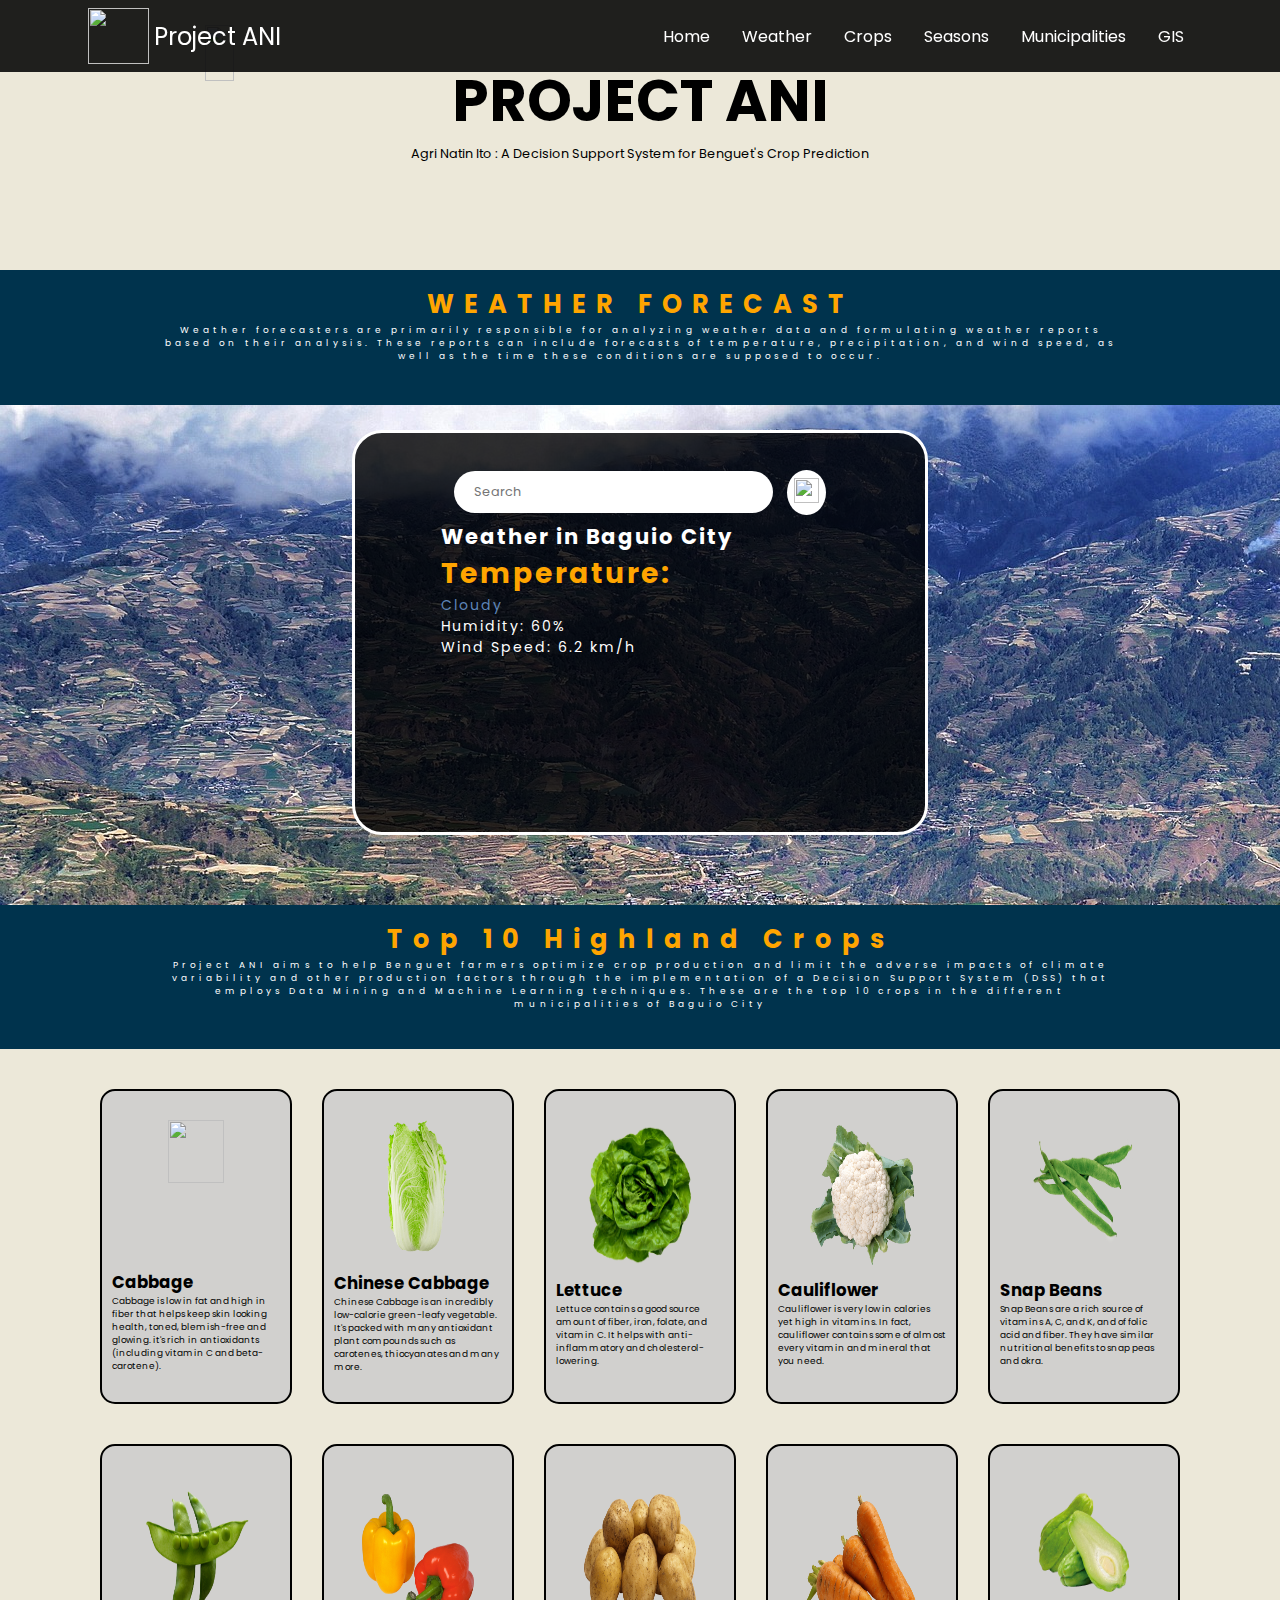
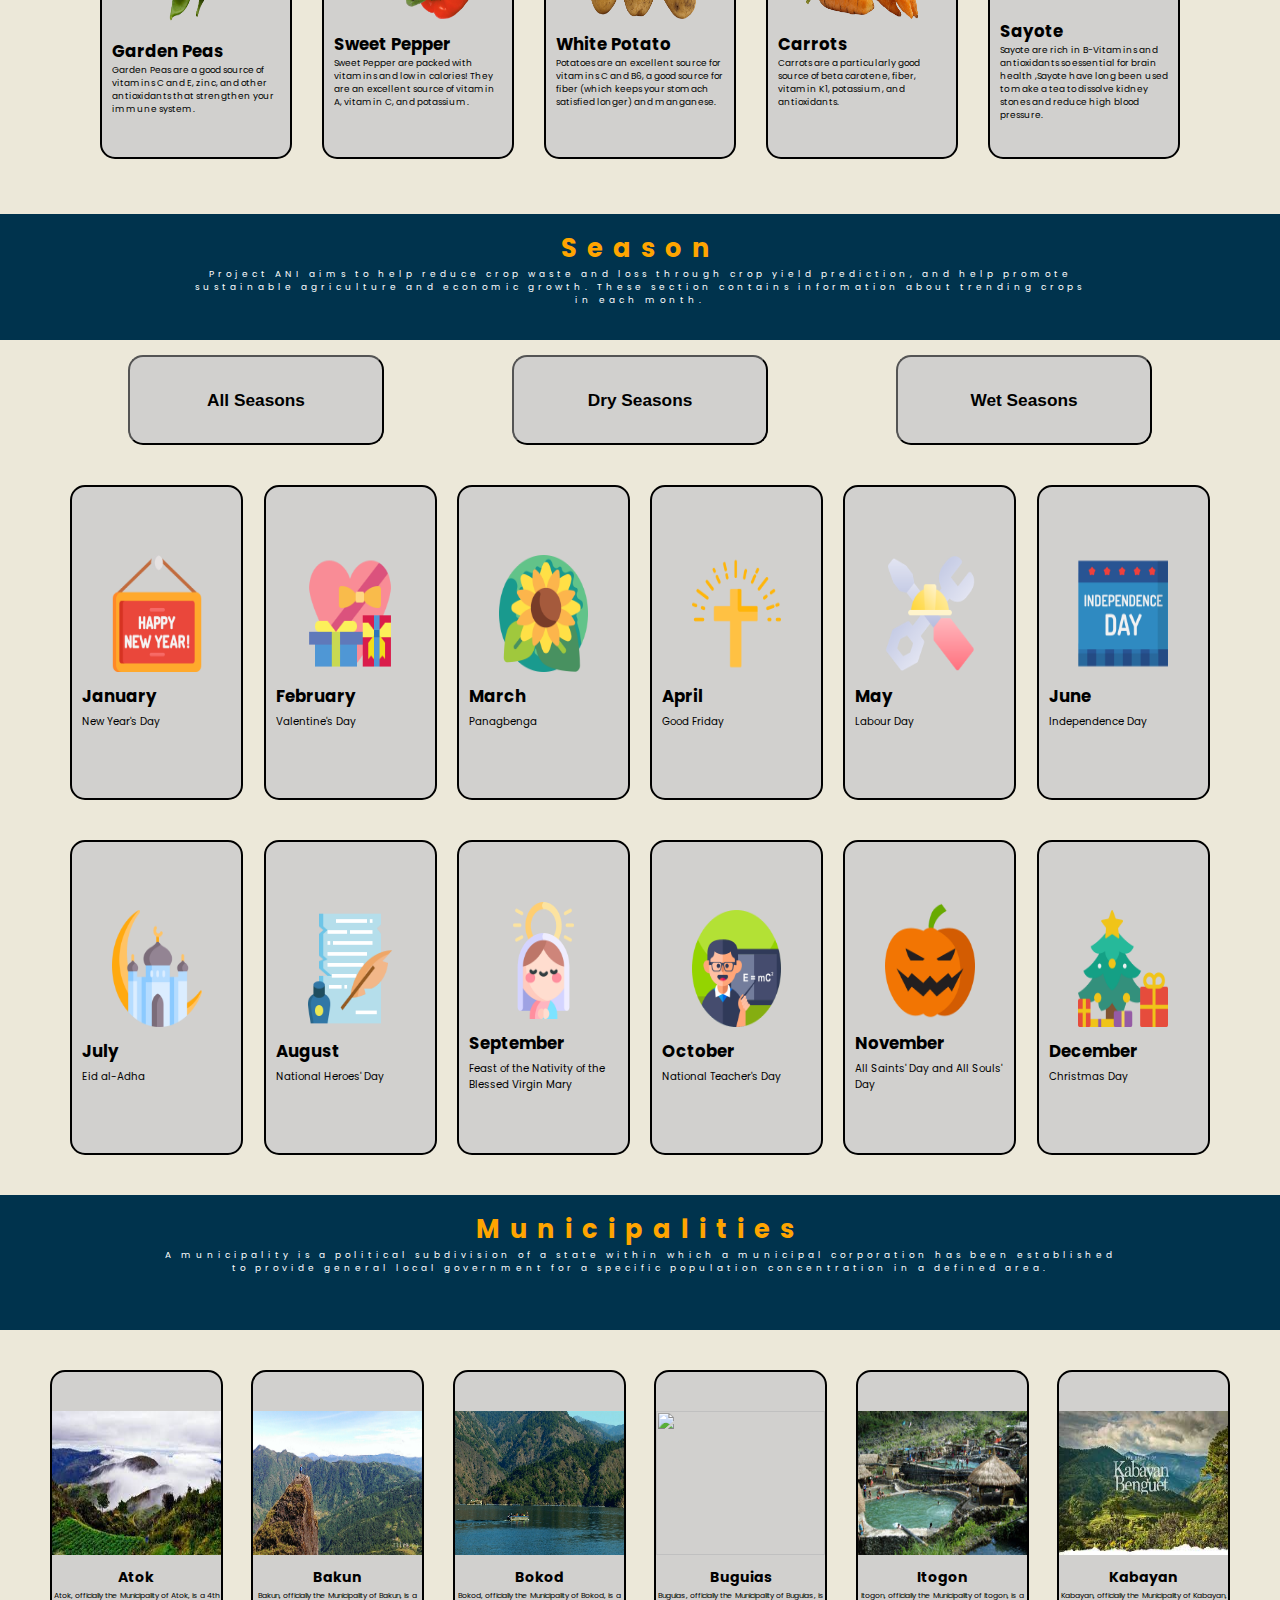
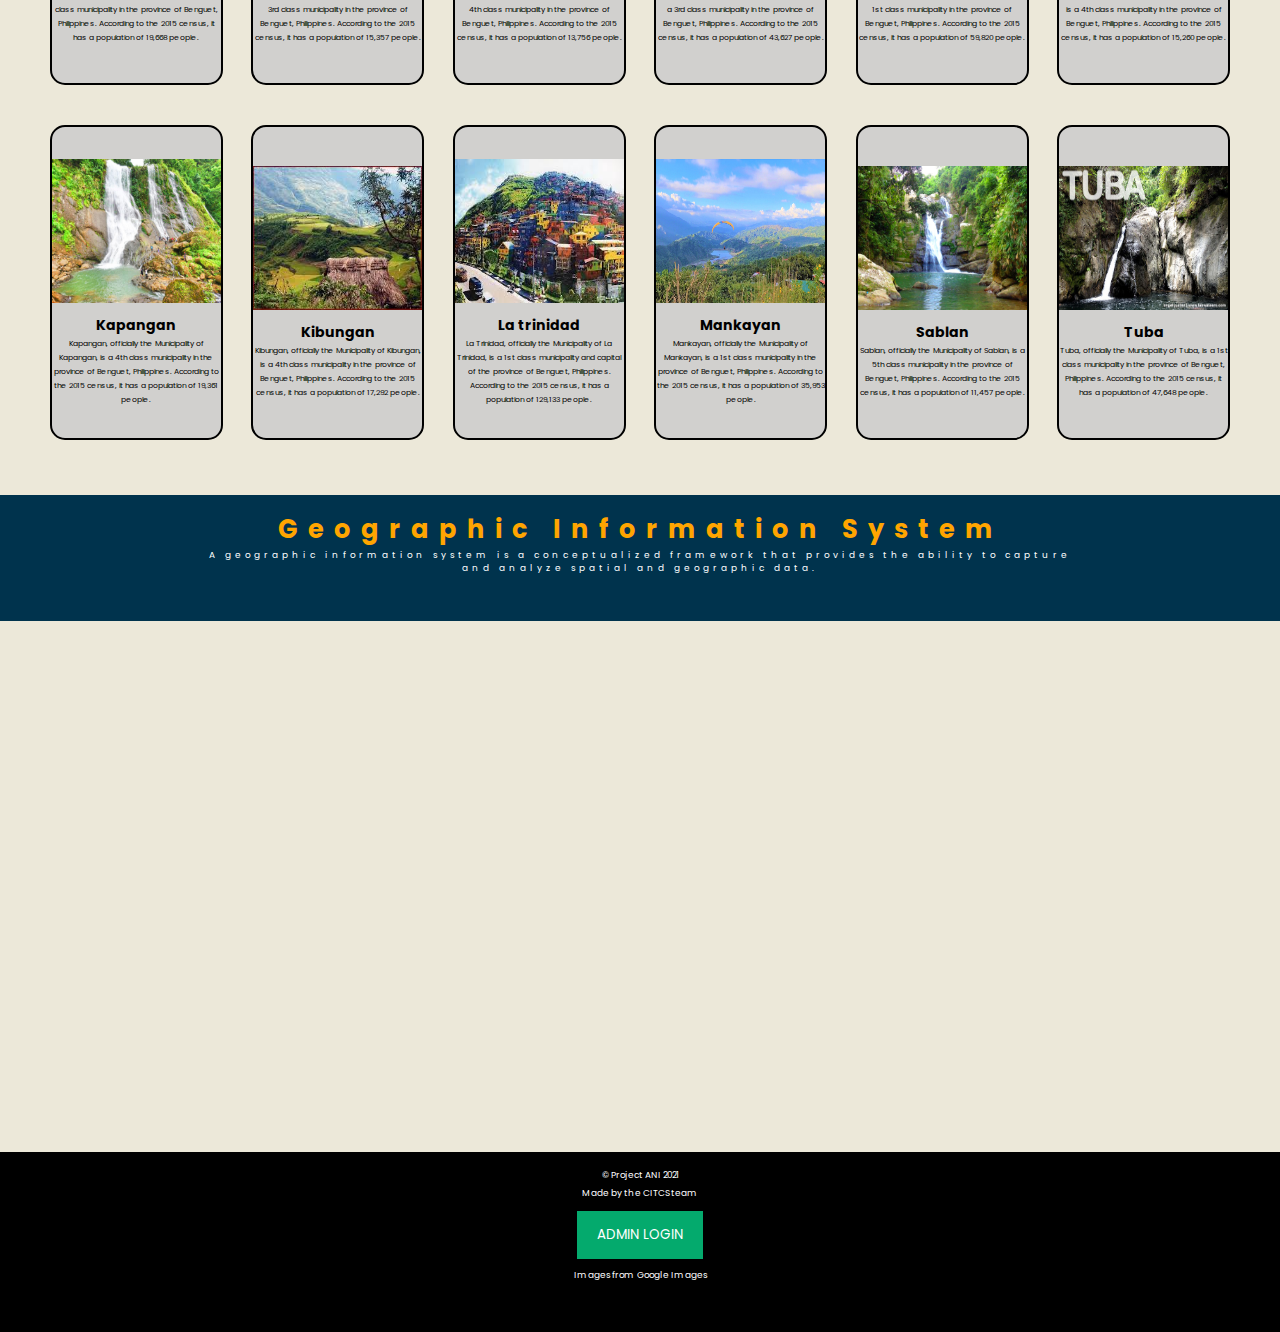
==== Index.html @ 029995cf "jeune" ====
<!DOCTYPE html>
<html lang="en">
<head>
    <meta charset="UTF-8">
    <meta http-equiv="X-UA-Compatible" content="IE=edge">
    <meta name="viewport" content="width=device-width, initial-scale=1.0">
    <link rel="preconnect" href="https://fonts.gstatic.com">
    <link href="https://fonts.googleapis.com/css2?family=Poppins:wght@300;400;600;700&display=swap" rel="stylesheet">
	<link href="CSS/css.css" rel="stylesheet">
    <!--Weather Javascript-->
    <script src="JS/script.js" defer></script>
    <!--Donut Chart-->
    <script src="https://cdnjs.cloudflare.com/ajax/libs/Chart.js/2.9.4/Chart.js"></script>
    <!--Navigation Bar-->
    <script src="JS/navigation.js" defer></script>
    <!--Smooth Scroll Transition-->
    <script src="https://ajax.googleapis.com/ajax/libs/jquery/3.3.1/jquery.min.js"></script>
    <title>Project ANI</title>
    <!--Smooth Scroll Transition-->
    <script>
        $(document).ready(function(){
          // Add smooth scrolling to all links
          $("a").on('click', function(event) {
        
            // Make sure this.hash has a value before overriding default behavior
            if (this.hash !== "") {
              // Prevent default anchor click behavior
              event.preventDefault();
        
              // Store hash
              var hash = this.hash;
        
              // Using jQuery's animate() method to add smooth page scroll
              // The optional number (800) specifies the number of milliseconds it takes to scroll to the specified area
              $('html, body').animate({
                scrollTop: $(hash).offset().top
              }, 800, function(){
           
                // Add hash (#) to URL when done scrolling (default click behavior)
                window.location.hash = hash;
              });
            }
          });
        });
        </script>
<style>
</style>
    <!--Admin Login-->
    <script src="JS/adminlogin.js" defer></script>
</head>
<body>
    <nav class="navbar">
     <div class="brand-title">
        <img src="images/SampleLogo.png">
        <a href="Index.html">Project ANI</a>
        </div>
     <a href="#" class="toggle-button">
        <span class="bar"></span>
        <span class="bar"></span>
        <span class="bar"></span>
     </a>
     <div class="navbar-links">
        <ul>
            <li><a href="#HomeID" class="MMlist">Home</a></li>
            <li><a href="#WeatherID" class="MMlist">Weather</a></li>
            <li><a href="#CropsID" class="MMlist">Crops</a></li>
            <li><a href="#SeasonsID" class="MMlist">Seasons</a></li>
            <li><a href="#MunicipalitiesID" class="MMlist">Municipalities</a></li>
            <li><a href="#GISID" class="MMlist">GIS</a></li>
        </ul>
     </div>
    </nav>

    <div class="Banner" id="HomeID">
        <img src="images/SampleLogo.png">
        <div class="Banner1">
            <h2>Project ANI</h2>
            <o>Agri Natin Ito : A Decision Support System for Benguet's Crop Prediction</o>
        </div>
        </div>
    </div>
    
    <div class="Contents">
        <div class="HomeContents">
            <div class="filler-weather" id="WeatherID">
                <h1>WEATHER FORECAST</h1>
                <p> Weather forecasters are primarily responsible for analyzing weather data and formulating weather reports based on their analysis. These reports can include forecasts of temperature, precipitation, and wind speed, as well as the time these conditions are supposed to occur.</p>
            </div>
            <!--Weather Widget-->
            <div class="WeatherSection">
                <div class="card">
                <div class="card-inside">
                    <div class="search">
                        <input type="text" class="search-bar" placeholder="Search">
                        <button>
                            <img src="images/Search.png" width="25em" height="25em">
                        </button>
                    </div>
                    <div class="weather">
                        <h2 class="city">Weather in Baguio City</h2>
                        <h1 class="temp" style="color:orange">Temperature:</h1>
                        <div class="flex">
                            <img src="" alt="" class="icon" />
                            <div class="description" style="color:rgb(94, 133, 185);">Cloudy</div>
                        </div>
                        <div class="humidity">Humidity: 60%</div>
                        <div class="wind">Wind Speed: 6.2 km/h</div>
                    </div>
                </div>
                </div>
                <div class="right">
                </div>
        </div> 
 

        <!--Crops-->
        <div class="filler-crops" id="CropsID">
            <h1>Top 10 Highland Crops</h1>
            <p>Project ANI aims to help Benguet farmers optimize crop production and limit the adverse impacts of climate variability and other production factors through the implementation of a Decision Support System (DSS) that employs Data Mining and Machine Learning techniques. These are the top 10 crops in the different municipalities of Baguio City</p>
        </div>
        <div class="Crop-Section">
            <div class="row1">
                <!--Cabbage Open The Modal -->
                <button class="myBtn"><img src="Images/cabbage.png" width="55%" height="45%">
                    <h2 id="first_crop_title">Cabbage</h2>
                    <p id="first_crop_desc">Cabbage is low in fat and high in fiber that helps keep skin looking health, toned, blemish-free and glowing. it's rich in antioxidants (including vitamin C and beta-carotene).</p>
                </button>
                <!-- The Modal -->
                <div id="myModal" class="modal">
                <!-- Modal content -->
                    <div class="modal-content">
                        <div class="modal-header">
                            <span class="close">×</span>
                            <h2 id="first_crop_title_modal">Cabbage</h2>
                        </div>
                        <div class="modal-body">
                            <div class="modal-information">
                                <h1>ⓘ What is Cabbage?</h1>
                                <p id = "first_crop_info">Cabbage is a leafy green, red, or white biennial plant grown as an annual vegetable crop for its dense-leaved heads. Cabbage is a cool-season vegetable suited to both spring and fall. It belongs to the cole crop family (Brassica oleracea), which includes broccoli, Brussels sprouts, cauliflower, collards, kale, and kohlrabi. The trick to growing cabbage is steady, uninterrupted growth. That means rich soil, plenty of water, and good fertilization.</p>
                                <br>
                                <h1>💡 Tips</h1>
                                <p id="first_crop_modal_tips">Plant fall cabbage 6 to 8 weeks before the first frost. Growing plants that have been exposed to cool weather become “hardened” and are tolerant of frost. Cabbage that matures in cool weather is deliciously sweet. Like most vegetables, cabbage needs at least 6 hours of full sun each day; more is better.</p>
                            </div>
                            <div class="modal-picture">
                             <img src="Images/planting-cabbage.jpg">
                            </div>
                        </div>
                        <div class="modal-footer">
                        </div>
                    </div>
                </div>

                <!--Chinese Cabbage Trigger/Open The Modal -->
                <button class="myBtn"><img src="Images/chinese-cabbage.png" width="55%" height="45%">
                    <h2 id="second_crop_title">Chinese Cabbage</h2>
                    <p id="second_crop_desc"> Chinese Cabbage is an incredibly low-calorie green-leafy vegetable. It's packed with many antioxidant plant compounds such as carotenes, thiocyanates and many more.</p>
                </button>
                <!-- The Modal -->
                <div id="myModal2" class="modal">
                <!-- Modal content -->
                    <div class="modal-content">
                        <div class="modal-header">
                            <span class="close">×</span>
                            <h2 id="second_crop_title_modal">Chinese Cabbage</h2>
                        </div>
                        <div class="modal-body">
                                <div class="modal-information">
                                    <h1>ⓘ What is Chinese Cabbage?</h1>
                                    <p id = "second_crop_info">Chinese cabbage (Brassica rapa, var. pekinensis), also called pechay Baguio in the Philippines, a form of Chinese cabbage is cultivated for its edible leaves. Napa cabbage is widely grown in eastern Asia and is commonly used to make kimchi, a traditional Korean dish made of spicy fermented vegetables.</p>
                                    <br>
                                    <h1>💡 Tips</h1>
                                    <p id="second_crop_modal_tips">Chinese cabbage or wombokis grown through direct  seeding. In direct seeding, plant 2 to 3 seeds per hill. When these have germinated, thin out the poor growers but leave one robust plant per hill. Space plants 45 cm to 60 cm apart as this variety is a large heading type. Keep the soil moist and transplant with care. If possible, start seedlings in a protected place and transplant on a cloudy day or in late-afternoon. Apply a starter fertilizer solution like Peters Blossom Starter when planting.
                                    </p>
                                </div>
                                <div class="modal-picture">
                                 <img src="Images/planting-chinesecabbage.jpg">
                                </div>
                        </div>
                        <div class="modal-footer">
                        </div>
                    </div>
                </div>

                 <!--Lettuce Trigger/Open The Modal -->
                 <button class="myBtn"><img src="Images/lettuce.png" width="55%" height="45%">
                    <h2 id="third_crop_title">Lettuce</h2>
                    <p id="third_crop_desc">Lettuce contains a good source amount of fiber, iron, folate, and vitamin C. It helps with anti-inflammatory and cholesterol-lowering.</p>
                </button>    
                <!-- The Modal -->
                <div id="myModal3" class="modal">
                <!-- Modal content -->
                    <div class="modal-content">
                        <div class="modal-header">
                            <span class="close">×</span>
                            <h2 id="third_crop_title_modal">Lettuce</h2>
                        </div>
                        <div class="modal-body">
                                <div class="modal-information">
                                    <h1>ⓘ What is Lettuce?</h1>
                                    <p id = "third_crop_info">Lettuce is an annual plant of the daisy family, Asteraceae. It is most often grown as a leaf vegetable, but sometimes for its stem and seeds. Lettuce is most often used for salads, although it is also seen in other kinds of food, such as soups, sandwiches and wraps; it can also be grilled.</p>
                                    <br>
                                    <h1>💡 Tips</h1>
                                    <p id="third_crop_modal_tips">Lettuce seeds are often quite small and only require a planting depth of ½ to ½ inch deep. Growing lettuce in rows gives your garden a traditional look. Consider alternating rows of green and red lettuce for a whimsical touch. If you want to grow lettuce from seeds, start indoors during warm weather for fall.</p>
                                </div>
                                <div class="modal-picture">
                                 <img src="Images/planting-lettuce.jpg">
                                </div>
                        </div>
                        <div class="modal-footer">
                        </div>
                    </div>
                </div>

                <!--Cauliflower Trigger/Open The Modal -->
                <button class="myBtn"><img src="Images/cauliflower.png" width="55%" height="45%">
                    <h2 id ="fourth_crop_title">Cauliflower</h2>
                    <p id ="fourth_crop_desc">Cauliflower is very low in calories yet high in vitamins. In fact, cauliflower contains some of almost every vitamin and mineral that you need.</p>
                </button> 
                <!-- The Modal -->
                <div id="myModal4" class="modal">
                <!-- Modal content -->
                    <div class="modal-content">
                        <div class="modal-header">
                            <span class="close">×</span>
                            <h2 id = "fourth_crop_title_modal">Cauliflower</h2>
                        </div>
                        <div class="modal-body">
                            <div class="modal-information">
                                <h1>ⓘ What is Cauliflower?</h1>
                                <p id = "fourth_crop_info">Cauliflower is one of several vegetables in the species Brassica oleracea in the genus Brassica, which is in the Brassicaceae family. It is an annual plant that reproduces by seed. Typically, only the head is eaten – the edible white flesh sometimes called "curd"</p>
                                <br>
                                <h1>💡 Tips</h1>
                                <p id = "fourth_crop_modal_tips">Cauliflower is a popular vegetable in the Whole World. The fast way to grow cauliflower is to start with young plants. If you're starting indoors, wait until your seedlings have 5 leaves before transplanting them. Water regularly with 2 inches of water each week; even with normal rainfall, this usually requires supplemental watering. For best growth, side-dress the plants with a high-nitrogen fertilizer 3 t o 4 weeks after transplanting.</p>
                            </div>
                            <div class="modal-picture">
                             <img src="Images/planting-cauliflower.jpg">
                            </div>
                        </div>
                        <div class="modal-footer">
                        </div>
                    </div>
                </div>

                 <!--Snap Beans Trigger/Open The Modal -->
                 <button class="myBtn"><img src="Images/snapbeans.png" width="55%" height="45%">
                    <h2 id ="fifth_crop_title">Snap Beans</h2>
                    <p id = "fifth_crop_desc">Snap Beans are a rich source of vitamins A, C, and K, and of folic acid and fiber. They have similar nutritional benefits to snap peas and okra.</p>
                </button>
                <!-- The Modal -->
                <div id="myModal5" class="modal">
                <!-- Modal content -->
                    <div class="modal-content">
                        <div class="modal-header">
                            <span class="close">×</span>
                            <h2 id = "fifth_crop_title_modal">Snap Beans</h2>
                        </div>
                        <div class="modal-body">
                            <div class="modal-information">
                                <h1>ⓘ What is Snap Beans?</h1>
                                <p id = "fifth_crop_info">Snap Beans or Green beans are the unripe, young fruit of various cultivars of the common bean. Immature or young pods of the runner bean, yardlong bean, and hyacinth bean are used in a similar way. Green beans are known by many common names, including French beans, string beans, snap beans, snaps, and the French name haricot vert.</p>
                                <br>
                                <h1>💡 Tips</h1>
                                <p id = "fifth_crop_title_modal_tips">Beans generally do not respond well to transplanting, and are usually direct sown around or just after the last spring frost. To get an earlier start, you can put down black plastic, to warm the soil. Black plastic is a type of plastic used by farmers to keep their beans from rot.
                                Most beans should be sown with the eye of the been facing downward, 1-2" deep, approximately 4-6" apart, with 24" or more between rows. The ideal site will be sunny, well-drained, moderately fertile, and slightly acidic (pH 6.0-7.0).
                                </p>
                            </div>
                            <div class="modal-picture">
                             <img src="Images/planting-snapbeans.jpg">
                            </div>
                        </div>
                        <div class="modal-footer">
                        </div>
                    </div>
                </div>
            </div>

            <div class="row2">
                 <!--Garden Peas Trigger/Open The Modal -->
                 <button class="myBtn"><img src="Images/gardenpeas.png" width="60%" height="45%">
                    <h2 id = "sixth_crop_title">Garden Peas</h2>
                    <p id = "sixth_crop_desc">Garden Peas are a good source of vitamins C and E, zinc, and other antioxidants that strengthen your immune system.</p>
                </button>
                <!-- The Modal -->
                <div id="myModal6" class="modal">
                <!-- Modal content -->
                    <div class="modal-content">
                        <div class="modal-header">
                            <span class="close">×</span>
                            <h2 id = "sixth_crop_title_modal">Garden Peas</h2>
                        </div>
                        <div class="modal-body">
                            <div class="modal-information">
                                <h1>ⓘ What is Garden Peas?</h1>
                                <p id = "sixth_crop_info">The Garden pea is most commonly the small spherical seed or the seed-pod of the pod fruit Pisum sativum. Each pod contains several peas, which can be green or yellow. Botanically, pea pods are fruit, since they contain seeds and develop from the ovary of a flower.</p>
                                <br>
                                <h1>💡 Tips</h1>
                                <p id = "sixth_crop_title_modal_tips">Garden Peas can grow in part shade, but they won't be as sweet or productive if grown in full sun. Select a sunny location and well-draining soil. Do NOT plant peas in the same place more than once in every four years. Rotate crops. To speed germination, soak seeds in water overnight before planting. Sow seeds 1 inch deep (slightly deeper if soil is dry) and about 2 to 2 inches apart. Plant rows 7 inches apart; peas do not like their roots distrubed, transplanting is possible.
                                </p>
                            </div>
                            <div class="modal-picture">
                             <img src="Images/planting-gardenpeas.jpg">
                            </div>
                        </div>
                        <div class="modal-footer">
                        </div>
                    </div>
                </div>

                <!--Sweet Pepper Trigger/Open The Modal -->
                <button class="myBtn"><img src="Images/bell-pepper.png" width="60%" height="40%">
                    <h2 id = "seventh_crop_title">Sweet Pepper</h2>
                    <p id = "seventh_crop_desc">Sweet Pepper are packed with vitamins and low in calories! They are an excellent source of vitamin A, vitamin C, and potassium.</p>
                </button>
                <!-- The Modal -->
                <div id="myModal7" class="modal">
                <!-- Modal content -->
                    <div class="modal-content">
                        <div class="modal-header">
                            <span class="close">×</span>
                            <h2 id = "seventh_crop_title_modal">Sweet Pepper</h2>
                        </div>
                        <div class="modal-body">
                            <div class="modal-information">
                                <h1>ⓘ What is Sweet Pepper?</h1>
                                <p id = "seventh_crop_info">The bell pepper is the fruit of plants in the Grossum cultivar group of the species Capsicum annuum. Cultivars of the plant produce fruits in different colors, including red, yellow, orange, green, white, and purple. Bell peppers are sometimes grouped with less pungent pepper varieties as "sweet peppers".</p>
                                <br>
                                <h1>💡 Tips</h1>
                                <p id = "seventh_crop_title_modal_tips">Plant them 18 to 24 inches apart in a sunny, well-drained spot. Pepper plants need at least 6-8 hours of sunlight per day. Mix compost or other organic matter into the soil when planting. Water immediately after planting, then regularly throughout the season. Peppers are a tender, warm-season crop, so they typically need to be started indoors if grown from seed. Start seeds indoors 8-10 weeks before your last spring frost date. Bell peppers require a fairly long growing season (60 to 90 days), which is another reason to start them indoors.
                                </p>
                            </div>
                            <div class="modal-picture">
                             <img src="Images/planting-sweetpepper.jpg">
                            </div>
                        </div>
                        <div class="modal-footer">
                        </div>
                    </div>
                </div>

                <!--White Potato Trigger/Open The Modal -->
                <button class="myBtn"><img src="Images/potato.png" width="60%" height="40%">
                    <h2 id = "eight_crop_title">White Potato</h2>
                    <p id = "eight_crop_desc">Potatoes are an excellent source for vitamins C and B6, a good source for fiber (which keeps your stomach satisfied longer) and manganese.</p>
                </button>
                <!-- The Modal -->
                <div id="myModal8" class="modal">
                <!-- Modal content -->
                    <div class="modal-content">
                        <div class="modal-header">
                            <span class="close">×</span>
                            <h2 id = "eight_crop_title_modal">White Potato</h2>
                        </div>
                        <div class="modal-body">
                            <div class="modal-information">
                                <h1>ⓘ What is White Potato?</h1>
                                <p id = "eigth_crop_info">They have a medium level of starch and are used for boiling, frying and microwaving. Compared to Russets, white potatoes have a smoother, thinner, lighter colored skin. The skins are so thin that they add a slight pleasant texture to creamy mashed potatoes and yet hold their shape when boiled.</p>
                                <br>
                                <h1>💡 Tips</h1>
                                <p id = "eight_crop_title_modal_tips">Plant each piece of potato (cut side down, with the eyes pointing up) every 12-15 inches, with the rows spaced 3 feet apart. If your space is limited or if you would like to grow only baby potatoes, you can decrease the spacing between plants. To begin with only fill the trench in with 4 inches of soil.
                                </p>
                            </div>
                            <div class="modal-picture">
                             <img src="Images/planting-whitepotato.jpeg">
                            </div>
                        </div>
                        <div class="modal-footer">
                        </div>
                    </div>
                </div>  


                <!--White Potato Trigger/Open The Modal -->
                <button class="myBtn"><img src="Images/carrots.png" width="60%" height="40%">
                    <h2 id = "ninth_crop_title">Carrots</h2>
                    <p id = "ninth_crop_desc">Carrots are a particularly good source of beta carotene, fiber, vitamin K1, potassium, and antioxidants.</p>
                </button>
                <!-- The Modal -->
                <div id="myModal4" class="modal">
                <!-- Modal content -->
                    <div class="modal-content">
                        <div class="modal-header">
                            <span class="close">×</span>
                            <h2 id = "ninth_crop_title_modal">Carrots</h2>
                        </div>
                        <div class="modal-body">
                            <div class="modal-information">
                                <h1>ⓘ What is Carrots?</h1>
                                <p id = "ninth_crop_info">The carrot is a root vegetable, most commonly observed as orange in color, though purple, black, red, white, and yellow cultivars exist, all of which are domesticated forms of the wild carrot, Daucus carota, native to Europe and Southwestern Asia.</p>
                                <br>
                                <h1>💡 Tips</h1>
                                <p id = "ninth_crop_title_modal_tips">Plant your carrots in rows that are 1 to 2 feet apart. Seeds should be planted about a ½ inch deep and 1 to 2 inches apart. When growing carrots in the garden, you’ll wait for your carrot plants to appear. When the plants are 4 inches high, thin the plants to 2 inches  apart. You may find that some of the carrots are actually large enough to eat. When growing carrots in the garden, make sure to plant, per person, 5 to 10 feet of row to have enough carrots for table use. You will get about 1 pound 0.5 kg. of carrots in a 1 foot row. You want to keep your carrots free of weeds. This is especially important when they are small. The weeds will take nutrients away from the carrots and will cause poor carrot development.
                                </p>
                            </div>
                            <div class="modal-picture">
                             <img src="Images/planting-carrots.jpg">
                            </div>
                        </div>
                        <div class="modal-footer">
                        </div>
                    </div>
                </div> 

                <!--Sayote Trigger/Open The Modal -->
                <button class="myBtn"><img src="Images/sayote.png" width="60%" height="40%">
                    <h2 id = "tenth_crop_title">Sayote</h2>
                    <p id = "tenth_crop_desc">Sayote are rich in B-Vitamins and antioxidants so essential for brain health ,Sayote have long been used to make a tea to dissolve kidney stones and reduce high blood pressure. </p>
                </button>
                <!-- The Modal -->
                <div id="myModal5" class="modal">
                <!-- Modal content -->
                    <div class="modal-content">
                        <div class="modal-header">
                            <span class="close">×</span>
                            <h2 id = "tenth_crop_title_modal">Sayote</h2>
                        </div>
                        <div class="modal-body">
                            <div class="modal-information">
                                <h1>ⓘ What is Sayote?</h1>
                                <p id = "tenth_crop_info">Sayote is a Light green and pear-shaped with a thick skin and a hard core, chayote, or sayote as it is called in the Philippines, grows on vines. It is known as as vegetable pear or mirliton in some parts of the world. We even prefer using chayote over the traditional raw papaya when cooking tinola.</p>
                                <br>
                                <h1>💡 Tips</h1>
                                <p id = "tenth_crop_title_modal_tips">Caring for the Growing Vine. Water the chayote vine about three times a week, and more regularly in hot, dry conditions. Be sure to have placed the plant in a place where it is able to clamber onto a trellis; chayote vines are rampant climbers and will cover trellises in just about no time at all.
                                </p>
                            </div>
                            <div class="modal-picture">
                             <img src="Images/planting-carrots.jpg">
                            </div>
                        </div>
                        <div class="modal-footer">
                        </div>
                    </div>
                </div> 
            </div>
             <script>
                // Get the modal crops
                var modal = document.getElementsByClassName('modal');

                // Get the button that opens the modal
                var btn = document.getElementsByClassName("myBtn");

                // Get the <span> element that closes the modal
                var span = document.getElementsByClassName("close");

                // When the user clicks the button, open the modal 
                btn[0].onclick = function() {
                    modal[0].style.display = "block";
                }

                btn[1].onclick = function() {
                    modal[1].style.display = "block";
                }

                btn[2].onclick = function() {
                    modal[2].style.display = "block";
                }
                
                btn[3].onclick = function() {
                    modal[3].style.display = "block";
                }

                btn[4].onclick = function() {
                    modal[4].style.display = "block";
                }

                btn[5].onclick = function() {
                    modal[5].style.display = "block";
                }

                btn[6].onclick = function() {
                    modal[6].style.display = "block";
                }

                btn[7].onclick = function() {
                    modal[7].style.display = "block";
                }

                btn[8].onclick = function() {
                    modal[8].style.display = "block";
                }

                btn[9].onclick = function() {
                    modal[9].style.display = "block";
                }
                // When the user clicks on <span> (x), close the modal
                span[0].onclick = function() {
                    modal[0].style.display = "none";
                }

                span[1].onclick = function() {
                    modal[1].style.display = "none";
                }

                span[2].onclick = function() {
                    modal[2].style.display = "none";
                }

                span[3].onclick = function() {
                    modal[3].style.display = "none";
                }

                span[4].onclick = function() {
                    modal[4].style.display = "none";
                }

                span[5].onclick = function() {
                    modal[5].style.display = "none";
                }

                span[6].onclick = function() {
                    modal[6].style.display = "none";
                }

                span[7].onclick = function() {
                    modal[7].style.display = "none";
                }

                span[8].onclick = function() {
                    modal[8].style.display = "none";
                }

                span[9].onclick = function() {
                    modal[9].style.display = "none";
                }
                // When the user clicks anywhere outside of the modal, close it
                window.onclick = function(event) {
                    if (event.target == modal[0]) {
                        modal[0].style.display = "none";
                    }
                    if (event.target == modal[1]) {
                        modal[1].style.display = "none";
                    }  
                    if (event.target == modal[2]) {
                        modal[2].style.display = "none";
                    }
                }
            </script>
        </div>

        <!--Season-->
        <div class="filler-season" id="SeasonsID">
            <h1>Season</h1>
            <p>Project ANI aims to help reduce crop waste and loss through crop yield prediction, and help promote sustainable agriculture and economic growth. These section contains information about trending crops in each month. </p>
        </div>



        <div class="Season-Section">
        
            <div class="Season-Options">
                <button class="all-season" onclick="allSeasonBT()"><h2>All Seasons</h2></button>
                <button class="dry-season" onclick="drySeasonBT()"><h2>Dry Seasons</h2></button>
                <button class="wet-season" onclick="wetSeasonBT()"><h2>Wet Seasons</h2></button>
            </div>
            <script src="JS/Seasons.js"></script>
            <div class="row1">
                <!--January Trigger/Open The Modal -->
                <button id="januaryID" class="myBtn-season"><img src="Images/january.png">
                    <h2>January</h2>
                    <p id = "1st_desc">New Year's Day</p>
                </button>
                <!-- The Modal -->
                <div id="myModal9" class="modal-season">
                <!-- Modal content -->
                    <div class="modal-content-season">
                        <div class="modal-header-season">
                            <span class="close-season">×</span>
                            <h2>January</h2>
                        </div>  
                        <div class="modal-body-season">
                            <p id = "1st_info">Some text in the Modal Body</p>
                            <p>Some other text...</p>
                        </div>
                        <div class="modal-footer-season">
                            <h3>Modal Footer</h3>
                        </div>
                    </div>
                </div> 

                <!--February Trigger/Open The Modal -->
                <button id="februaryID" class="myBtn-season"><img src="Images/february.png">
                    <h2>February</h2>
                    <p id = "2nd_desc">Valentine's Day</p>
                </button>
                <!-- The Modal -->
                <div id="myModal10" class="modal-season">
                <!-- Modal content -->
                    <div class="modal-content-season">
                        <div class="modal-header-season">
                            <span class="close-season">×</span>
                            <h2>February</h2>
                        </div>
                        <div class="modal-body-season">
                            <p id = "2nd_info">Some text in the Modal Body</p>
                            <p>Some other text...</p>
                        </div>
                        <div class="modal-footer-season">
                            <h3>Modal Footer</h3>
                        </div>
                    </div>
                </div>

                 <!--March Trigger/Open The Modal -->
                 <button id="marchID" class="myBtn-season"><img src="Images/march.png">
                    <h2>March</h2>
                    <p id = "3rd_desc">Panagbenga</p>
                </button>
                <!-- The Modal -->
                <div id="myModal11" class="modal-season">
                <!-- Modal content -->
                    <div class="modal-content-season">
                        <div class="modal-header-season">
                            <span class="close-season">×</span>
                            <h2>March</h2>
                        </div>
                        <div class="modal-body-season">
                            <p id = "3rd_info">Some text in the Modal Body</p>
                            <p>Some other text...</p>
                        </div>
                        <div class="modal-footer-season">
                            <h3>Modal Footer</h3>
                        </div>
                    </div>
                </div>

                 <!--April Trigger/Open The Modal -->
                 <button id="aprilID" class="myBtn-season"><img src="Images/april.png">
                    <h2>April</h2>
                    <p id = "4th_desc">Good Friday</p>
                </button>    
                <!-- The Modal -->
                <div id="myModal12" class="modal-season">
                <!-- Modal content -->
                    <div class="modal-content-season">
                        <div class="modal-header-season">
                            <span class="close-season">×</span>
                            <h2>April</h2>
                        </div>
                        <div class="modal-body-season">
                            <p id = "4th_info">Some text in the Modal Body</p>
                            <p>Some other text...</p>
                        </div>
                        <div class="modal-footer-season">
                            <h3>Modal Footer</h3>
                        </div>
                    </div>
                </div>

                <!--May Trigger/Open The Modal -->
                <button id="mayID" class="myBtn-season"><img src="Images/may.png">
                    <h2>May</h2>
                    <p id = "5th_desc">Labour Day</p>
                </button>
                <!-- The Modal -->
                <div id="myModal13" class="modal-season">
                <!-- Modal content -->
                    <div class="modal-content-season">
                        <div class="modal-header-season">
                            <span class="close-season">×</span>
                            <h2>May</h2>
                        </div>
                        <div class="modal-body-season">
                            <p id = "5th_info">Some text in the Modal Body</p>
                            <p>Some other text...</p>
                        </div>
                        <div class="modal-footer-season">
                            <h3>Modal Footer</h3>
                        </div>
                    </div>
                </div>

                <!--June Trigger/Open The Modal -->
                <button id="juneID" class="myBtn-season"><img src="Images/june.png">
                    <h2>June</h2>
                    <p id = "6th_desc">Independence Day</p>
                </button>
                <!-- The Modal -->
                <div id="myModal14" class="modal-season">
                <!-- Modal content -->
                    <div class="modal-content-season">
                        <div class="modal-header-season">
                            <span class="close-season">×</span>
                            <h2>June</h2>
                        </div>
                        <div class="modal-body-season">
                            <p id = "6th_info">Some text in the Modal Body</p>
                            <p>Some other text...</p>
                        </div>
                        <div class="modal-footer-season">
                            <h3>Modal Footer</h3>
                        </div>
                    </div>
                </div>
            </div>

            <div class="row2">
                <!--July Trigger/Open The Modal -->
                <button id="julyID" class="myBtn-season"><img src="Images/july.png">
                    <h2>July</h2>
                    <p id = "7th_desc">Eid al-Adha</p>
                </button>
                <!-- The Modal -->
                <div id="myModal15" class="modal-season">
                <!-- Modal content -->
                    <div class="modal-content-season">
                        <div class="modal-header-season">
                            <span class="close-season">×</span>
                            <h2>July</h2>
                        </div>
                        <div class="modal-body-season">
                            <p id = "7th_info">Some text in the Modal Body</p>
                            <p>Some other text...</p>
                        </div>
                        <div class="modal-footer-season">
                            <h3>Modal Footer</h3>
                        </div>
                    </div>
                </div>

                <!--August Trigger/Open The Modal -->
                <button id="augustID" class="myBtn-season"><img src="Images/august.png">
                    <h2>August</h2>
                    <p id = "8th_desc">National Heroes' Day</p>
                </button>
                <!-- The Modal -->
                <div id="myModal16" class="modal-season">
                <!-- Modal content -->
                    <div class="modal-content-season">
                        <div class="modal-header-season">
                            <span class="close-season">×</span>
                            <h2>August</h2>
                        </div>
                        <div class="modal-body-season">
                            <p id = "8th_info">Some text in the Modal Body</p>
                            <p>Some other text...</p>
                        </div>
                        <div class="modal-footer-season">
                            <h3>Modal Footer</h3>
                        </div>
                    </div>
                </div>

                 <!--September Trigger/Open The Modal -->
                 <button id="septemberID" class="myBtn-season"><img src="Images/september.png">
                    <h2>September</h2>
                    <p id = "9th_desc">Feast of the Nativity of the Blessed Virgin Mary</p>
                </button>
                <!-- The Modal -->
                <div id="myModal17" class="modal-season">
                <!-- Modal content -->
                    <div class="modal-content-season">
                        <div class="modal-header-season">
                            <span class="close-season">×</span>
                            <h2>September</h2>
                        </div>
                        <div class="modal-body-season">
                            <p id = "9th_info">Some text in the Modal Body</p>
                            <p>Some other text...</p>
                        </div>
                        <div class="modal-footer-season">
                            <h3>Modal Footer</h3>
                        </div>
                    </div>
                </div>

                <!--October Trigger/Open The Modal -->
                <button id="octoberID" class="myBtn-season"><img src="Images/october.png">
                    <h2>October</h2>
                    <p id = "10th_desc">National Teacher's Day</p>
                </button>
                <!-- The Modal -->
                <div id="myModal18" class="modal-season">
                <!-- Modal content -->
                    <div class="modal-content-season">
                        <div class="modal-header-season">
                            <span class="close-season">×</span>
                            <h2>October</h2>
                        </div>
                        <div class="modal-body-season">
                            <p id = "10th_info">Some text in the Modal Body</p>
                            <p>Some other text...</p>
                        </div>
                        <div class="modal-footer-season">
                            <h3>Modal Footer</h3>
                        </div>
                    </div>
                </div>

                <!--November Trigger/Open The Modal -->
                <button id="novemberID" class="myBtn-season"><img src="Images/november.png">
                    <h2>November</h2>
                    <p id = "11th_desc">All Saints' Day and All Souls' Day</p>
                </button>
                <!-- The Modal -->
                <div id="myModal19" class="modal-season">
                <!-- Modal content -->
                    <div class="modal-content-season">
                        <div class="modal-header-season">
                            <span class="close-season">×</span>
                            <h2>November</h2>
                        </div>
                        <div class="modal-body-season">
                            <p id = "11th_info">Some text in the Modal Body</p>
                            <p>Some other text...</p>
                        </div>
                        <div class="modal-footer-season">
                            <h3>Modal Footer</h3>
                        </div>
                    </div>
                </div>

                <!--December Trigger/Open The Modal -->
                <button id="decemberID" class="myBtn-season"><img src="Images/december.png">
                    <h2>December</h2>
                    <p id = "12th_desc">Christmas Day</p>
                </button>
                <!-- The Modal -->
                <div id="myModal20" class="modal-season">
                <!-- Modal content -->
                    <div class="modal-content-season">
                        <div class="modal-header-season">
                            <span class="close-season">×</span>
                            <h2>December</h2>
                        </div>
                        <div class="modal-body-season">
                            <p id = "12th_info">Some text in the Modal Body</p>
                            <p>Some other text...</p>
                        </div>
                        <div class="modal-footer-season">
                            <h3>Modal Footer</h3>
                        </div>
                    </div>
                </div>
            </div>  
            <script>
                // Get the modal season
                var modalseason = document.getElementsByClassName('modal-season');

                // Get the button that opens the modal
                var btnseason = document.getElementsByClassName("myBtn-season");

                // Get the <span> element that closes the modal
                var spanseason = document.getElementsByClassName("close-season");

                // When the user clicks the button, open the modal 
                btnseason[0].onclick = function() {
                    modalseason[0].style.display = "block";
                }

                btnseason[1].onclick = function() {
                    modalseason[1].style.display = "block";
                }

                btnseason[2].onclick = function() {
                    modalseason[2].style.display = "block";
                }

                btnseason[3].onclick = function() {
                    modalseason[3].style.display = "block";
                }

                btnseason[4].onclick = function() {
                    modalseason[4].style.display = "block";
                }

                btnseason[5].onclick = function() {
                    modalseason[5].style.display = "block";
                }

                btnseason[6].onclick = function() {
                    modalseason[6].style.display = "block";
                }

                btnseason[7].onclick = function() {
                    modalseason[7].style.display = "block";
                }

                btnseason[8].onclick = function() {
                    modalseason[8].style.display = "block";
                }

                btnseason[9].onclick = function() {
                    modalseason[9].style.display = "block";
                }

                btnseason[10].onclick = function() {
                    modalseason[10].style.display = "block";
                }

                btnseason[11].onclick = function() {
                    modalseason[11].style.display = "block";
                }
                // When the user clicks on <span> (x), close the modal
                spanseason[0].onclick = function() {
                    modalseason[0].style.display = "none";
                }

                spanseason[1].onclick = function() {
                    modalseason[1].style.display = "none";
                }

                spanseason[2].onclick = function() {
                    modalseason[2].style.display = "none";
                }

                spanseason[3].onclick = function() {
                    modalseason[3].style.display = "none";
                }

                spanseason[4].onclick = function() {
                    modalseason[4].style.display = "none";
                }

                spanseason[5].onclick = function() {
                    modalseason[5].style.display = "none";
                }

                spanseason[6].onclick = function() {
                    modalseason[6].style.display = "none";
                }

                spanseason[7].onclick = function() {
                    modalseason[7].style.display = "none";
                }

                spanseason[8].onclick = function() {
                    modalseason[8].style.display = "none";
                }

                spanseason[9].onclick = function() {
                    modalseason[9].style.display = "none";
                }

                spanseason[10].onclick = function() {
                    modalseason[10].style.display = "none";
                }

                spanseason[11].onclick = function() {
                    modalseason[11].style.display = "none";
                }
                // When the user clicks anywhere outside of the modal, close it
                window.onclick = function(event) {
                    if (event.target == modalseason[0]) {
                        modalseason[0].style.display = "none";
                    }
                }   
            </script>
        </div>


        <!--Municipalities-->
        <div class="filler-municipalities" id="MunicipalitiesID">
            <h1>Municipalities</h1>
            <p>A municipality is a political subdivision of a state within which a municipal corporation has been established to provide general local government for a specific population concentration in a defined area.</p>
        </div>
        <div class="Municipalities">
            <!--MUNICIPALITY ROW 1-->
            <div class="row1">
                <!--Atok Trigger/Open The Modal -->
                <button class="myBtn-municipality"><img src="Images/atok.png">
                    <h2>Atok</h2>
                    <o id = "atok_desc">Atok, officially the Municipality of Atok, is a 4th class municipality in the province of Benguet, Philippines. According to the 2015 census, it has a population of 19,668 people.</o>
                </button>
                <!-- The Modal -->
                <div id="myModal20" class="modal-municipality">
                <!-- Modal content -->
                    <div class="modal-content-municipality">
                        <div class="modal-header-municipality">
                            <span class="close-municipality">×</span>
                            <h2>Atok</h2>
                        </div>
                        <div class="modal-body-municipality">
                            <p id = "atok_info">Some text in the Modal Body</p>
                            <p>Some other text...</p>
                        </div>
                        <div class="modal-footer-municipality">
                            <h3>Modal Footer</h3>
                        </div>
                    </div>
                </div>
                
                <!--Bakuin Trigger/Open The Modal -->
                <button class="myBtn-municipality"><img src="Images/bakuin.jpg">
                    <h2>Bakun</h2>
                    <o id = "bakun_desc">Bakun, officially the Municipality of Bakun, is a 3rd class municipality in the province of Benguet, Philippines. According to the 2015 census, it has a population of 15,357 people.</o>
                </button>
                <!-- The Modal -->
                <div id="myModal20" class="modal-municipality">
                <!-- Modal content -->
                    <div class="modal-content-municipality">
                        <div class="modal-header-municipality">
                            <span class="close-municipality">×</span>
                            <h2>Bakuin</h2>
                        </div>
                        <div class="modal-body-municipality">
                            <p id = "bakun_info">Some text in the Modal Body</p>
                            <p>Some other text...</p>
                        </div>
                        <div class="modal-footer-municipality">
                            <h3>Modal Footer</h3>
                        </div>
                    </div>
                </div> 
                
                <!--Bokod Trigger/Open The Modal -->
                <button class="myBtn-municipality"><img src="Images/bokod.jpg.crdownload">
                    <h2>Bokod</h2>
                    <o id = "bokod_desc">Bokod, officially the Municipality of Bokod, is a 4th class municipality in the province of Benguet, Philippines. According to the 2015 census, it has a population of 13,756 people.</o>
                </button>
                <!-- The Modal -->
                <div id="myModal20" class="modal-municipality">
                <!-- Modal content -->
                    <div class="modal-content-municipality">
                        <div class="modal-header-municipality">
                            <span class="close-municipality">×</span>
                            <h2>Bokod</h2>
                        </div>
                        <div class="modal-body-municipality">
                            <p id = "bokod_info">Some text in the Modal Body</p>
                            <p>Some other text...</p>
                        </div>
                        <div class="modal-footer-municipality">
                            <h3>Modal Footer</h3>
                        </div>
                    </div>
                </div>
                
                <!--Buguias Trigger/Open The Modal -->
                <button class="myBtn-municipality"><img src="Images/buguias.jpg">
                    <h2>Buguias</h2>
                    <o id = "buguias_desc">Buguias, officially the Municipality of Buguias, is a 3rd class municipality in the province of Benguet, Philippines. According to the 2015 census, it has a population of 43,627 people.</o>
                </button>
                <!-- The Modal -->
                <div id="myModal20" class="modal-municipality">
                <!-- Modal content -->
                    <div class="modal-content-municipality">
                        <div class="modal-header-municipality">
                            <span class="close-municipality">×</span>
                            <h2>Buguias</h2>
                        </div>
                        <div class="modal-body-municipality">
                            <p id = "buguias_info">Some text in the Modal Body</p>
                            <p>Some other text...</p>
                        </div>
                        <div class="modal-footer-municipality">
                            <h3>Modal Footer</h3>
                        </div>
                    </div>
                </div> 
                
                <!--Itogon Trigger/Open The Modal -->
                <button class="myBtn-municipality"><img src="Images/itogon.jpg.crdownload">
                    <h2>Itogon</h2>
                    <o id = "itogon_desc">Itogon, officially the Municipality of Itogon, is a 1st class municipality in the province of Benguet, Philippines. According to the 2015 census, it has a population of 59,820 people.</o>
                </button>
                <!-- The Modal -->
                <div id="myModal20" class="modal-municipality">
                <!-- Modal content -->
                    <div class="modal-content-municipality">
                        <div class="modal-header-municipality">
                            <span class="close-municipality">×</span>
                            <h2>Itogon</h2>
                        </div>
                        <div class="modal-body-municipality">
                            <p id = "itogon_info">Some text in the Modal Body</p>
                            <p>Some other text...</p>
                        </div>
                        <div class="modal-footer-municipality">
                            <h3>Modal Footer</h3>
                        </div>
                    </div>
                </div>
                
                <!--Kabayan Trigger/Open The Modal -->
                <button class="myBtn-municipality"><img src="Images/kabayan.jpg">
                    <h2>Kabayan</h2>
                    <o id = "kabayan_desc">Kabayan, officially the Municipality of Kabayan, is a 4th class municipality in the province of Benguet, Philippines. According to the 2015 census, it has a population of 15,260 people.</o>
                </button>
                <!-- The Modal -->
                <div id="myModal20" class="modal-municipality">
                <!-- Modal content -->
                    <div class="modal-content-municipality">
                        <div class="modal-header-municipality">
                            <span class="close-municipality">×</span>
                            <h2>Kabayan</h2>
                        </div>
                        <div class="modal-body-municipality">
                            <p id = "kabayan_info">Some text in the Modal Body</p>
                            <p>Some other text...</p>
                        </div>
                        <div class="modal-footer-municipality">
                            <h3>Modal Footer</h3>
                        </div>
                    </div>
                </div> 

            </div>

            <!--MUNICIPALITY ROW 2-->
            <div class="row2">
                <!--Kapangan Trigger/Open The Modal -->
                <button class="myBtn-municipality"><img src="Images/kapangan.jpg">
                    <h2>Kapangan</h2>
                    <o id = "kapangan_desc">Kapangan, officially the Municipality of Kapangan, is a 4th class municipality in the province of Benguet, Philippines. According to the 2015 census, it has a population of 19,361 people.</o>
                </button>
                <!-- The Modal -->
                <div id="myModal20" class="modal-municipality">
                <!-- Modal content -->
                    <div class="modal-content-municipality">
                        <div class="modal-header-municipality">
                            <span class="close-municipality">×</span>
                            <h2>Kapangan</h2>
                        </div>
                        <div class="modal-body-municipality">
                            <p id = "kapangan_info">Some text in the Modal Body</p>
                            <p>Some other text...</p>
                        </div>
                        <div class="modal-footer-municipality">
                            <h3>Modal Footer</h3>
                        </div>
                    </div>
                </div> 

                <!--Kibungan Trigger/Open The Modal -->
                <button class="myBtn-municipality"><img src="Images/kibungan.jpg">
                    <h2>Kibungan</h2>
                    <o id = "kibungan_desc">Kibungan, officially the Municipality of Kibungan, is a 4th class municipality in the province of Benguet, Philippines. According to the 2015 census, it has a population of 17,292 people.</o>
                </button>
                <!-- The Modal -->
                <div id="myModal20" class="modal-municipality">
                <!-- Modal content -->
                    <div class="modal-content-municipality">
                        <div class="modal-header-municipality">
                            <span class="close-municipality">×</span>
                            <h2>Kibungan</h2>
                        </div>
                        <div class="modal-body-municipality">
                            <p id = "kibungan_info">Some text in the Modal Body</p>
                            <p>Some other text...</p>
                        </div>
                        <div class="modal-footer-municipality">
                            <h3>Modal Footer</h3>
                        </div>
                    </div>
                </div>

                <!--La trinidad Trigger/Open The Modal -->
                <button class="myBtn-municipality"><img src="Images/la trinidad.jpg">
                    <h2>La trinidad</h2>
                    <o id = "latrinidad_desc">La Trinidad, officially the Municipality of La Trinidad, is a 1st class municipality and capital of the province of Benguet, Philippines. According to the 2015 census, it has a population of 129,133 people.</o>
                </button>
                <!-- The Modal -->
                <div id="myModal20" class="modal-municipality">
                <!-- Modal content -->
                    <div class="modal-content-municipality">
                        <div class="modal-header-municipality">
                            <span class="close-municipality">×</span>
                            <h2>La trinidad</h2>
                        </div>
                        <div class="modal-body-municipality">
                            <p id = "latrinidad_info">Some text in the Modal Body</p>
                            <p>Some other text...</p>
                        </div>
                        <div class="modal-footer-municipality">
                            <h3>Modal Footer</h3>
                        </div>
                    </div>
                </div>

                <!--Mankayan Trigger/Open The Modal -->
                <button class="myBtn-municipality"><img src="Images/mankayan.jpg">
                    <h2>Mankayan</h2>
                    <o id = "mankayan_desc">Mankayan, officially the Municipality of Mankayan, is a 1st class municipality in the province of Benguet, Philippines. According to the 2015 census, it has a population of 35,953 people.</o>
                </button>
                <!-- The Modal -->
                <div id="myModal20" class="modal-municipality">
                <!-- Modal content -->
                    <div class="modal-content-municipality">
                        <div class="modal-header-municipality">
                            <span class="close-municipality">×</span>
                            <h2>Mankayan</h2>
                        </div>
                        <div class="modal-body-municipality">
                            <p id = "mankayan_info">Some text in the Modal Body</p>
                            <p>Some other text...</p>
                        </div>
                        <div class="modal-footer-municipality">
                            <h3>Modal Footer</h3>
                        </div>
                    </div>
                </div>

                <!--sablan Trigger/Open The Modal -->
                <button class="myBtn-municipality"><img src="Images/sablan.jpg">
                    <h2>Sablan</h2>
                    <o id = "sablan_desc">Sablan, officially the Municipality of Sablan, is a 5th class municipality in the province of Benguet, Philippines. According to the 2015 census, it has a population of 11,457 people.</o>
                </button>
                <!-- The Modal -->
                <div id="myModal20" class="modal-municipality">
                <!-- Modal content -->
                    <div class="modal-content-municipality">
                        <div class="modal-header-municipality">
                            <span class="close-municipality">×</span>
                            <h2>Sablan</h2>
                        </div>
                        <div class="modal-body-municipality">
                            <p id = "sablan_info">Some text in the Modal Body</p>
                            <p>Some other text...</p>
                        </div>
                        <div class="modal-footer-municipality">
                            <h3>Modal Footer</h3>
                        </div>
                    </div>
                </div>

                <!--Tuba Trigger/Open The Modal -->
                <button class="myBtn-municipality"><img src="Images/tuba.jpg">
                    <h2>Tuba</h2>
                    <o id = "tuba_desc">Tuba, officially the Municipality of Tuba, is a 1st class municipality in the province of Benguet, Philippines. According to the 2015 census, it has a population of 47,648 people.</o>
                </button>
                <!-- The Modal -->
                <div id="myModal20" class="modal-municipality">
                <!-- Modal content -->
                    <div class="modal-content-municipality">
                        <div class="modal-header-municipality">
                            <span class="close-municipality">×</span>
                            <h2>Tuba</h2>
                        </div>
                        <div class="modal-body-municipality">
                            <p id = "tuba_info">Some text in the Modal Body</p>
                            <p>Some other text...</p>
                        </div>
                        <div class="modal-footer-municipality">
                            <h3>Modal Footer</h3>
                        </div>
                    </div>
                </div>

            </div>

            <script>
                // Get the modal season
                var modalmunicipality = document.getElementsByClassName('modal-municipality');

                // Get the button that opens the modal
                var btnmunicipality = document.getElementsByClassName("myBtn-municipality");

                // Get the <span> element that closes the modal
                var spanmunicipality = document.getElementsByClassName("close-municipality");

                // When the user clicks the button, open the modal 
                btnmunicipality[0].onclick = function() {
                    modalmunicipality[0].style.display = "block";
                }

                btnmunicipality[1].onclick = function() {
                    modalmunicipality[1].style.display = "block";
                }

                btnmunicipality[2].onclick = function() {
                    modalmunicipality[2].style.display = "block";
                }

                btnmunicipality[3].onclick = function() {
                    modalmunicipality[3].style.display = "block";
                }

                btnmunicipality[3].onclick = function() {
                    modalmunicipality[3].style.display = "block";
                }

                btnmunicipality[4].onclick = function() {
                    modalmunicipality[4].style.display = "block";
                }

                btnmunicipality[5].onclick = function() {
                    modalmunicipality[5].style.display = "block";
                }

                btnmunicipality[6].onclick = function() {
                    modalmunicipality[6].style.display = "block";
                }

                btnmunicipality[7].onclick = function() {
                    modalmunicipality[7].style.display = "block";
                }

                btnmunicipality[8].onclick = function() {
                    modalmunicipality[8].style.display = "block";
                }

                btnmunicipality[9].onclick = function() {
                    modalmunicipality[9].style.display = "block";
                }

                btnmunicipality[10].onclick = function() {
                    modalmunicipality[10].style.display = "block";
                }

                btnmunicipality[11].onclick = function() {
                    modalmunicipality[11].style.display = "block";
                }
                // When the user clicks on <span> (x), close the modal
                spanmunicipality[0].onclick = function() {
                    modalmunicipality[0].style.display = "none";
                }
                
                spanmunicipality[1].onclick = function() {
                    modalmunicipality[1].style.display = "none";
                }

                spanmunicipality[2].onclick = function() {
                    modalmunicipality[2].style.display = "none";
                }

                spanmunicipality[3].onclick = function() {
                    modalmunicipality[3].style.display = "none";
                }

                spanmunicipality[4].onclick = function() {
                    modalmunicipality[4].style.display = "none";
                }

                spanmunicipality[5].onclick = function() {
                    modalmunicipality[5].style.display = "none";
                }

                spanmunicipality[6].onclick = function() {
                    modalmunicipality[6].style.display = "none";
                }

                spanmunicipality[7].onclick = function() {
                    modalmunicipality[7].style.display = "none";
                }

                spanmunicipality[8].onclick = function() {
                    modalmunicipality[8].style.display = "none";
                }

                spanmunicipality[9].onclick = function() {
                    modalmunicipality[9].style.display = "none";
                }

                spanmunicipality[10].onclick = function() {
                    modalmunicipality[10].style.display = "none";
                }

                spanmunicipality[11].onclick = function() {
                    modalmunicipality[11].style.display = "none";
                }
                // When the user clicks anywhere outside of the modal, close it
                window.onclick = function(event) {
                    if (event.target == modalseason[0]) {
                        modalseason[0].style.display = "none";
                    }
                }   
            </script>
        </div>

        <!--GIS-->
        <div class="filler-gis" id="GISID">
            <h1>Geographic Information System</h1>
            <p>A geographic information system is a conceptualized framework that provides the ability to capture and analyze spatial and geographic data.</p>
        </div>
        <div class="GIS">
            <div class="map">
                    <iframe src="https://www.google.com/maps/embed?pb=!1m18!1m12!1m3!1d9013.044285363652!2d120.57811831632358!3d16.453578333389707!2m3!1f0!2f0!3f0!3m2!1i1024!2i768!4f13.1!3m3!1m2!1s0x3391a3b3e667eef5%3A0x6776533345991a8d!2sBAPTC!5e1!3m2!1sen!2sph!4v1627560796435!5m2!1sen!2sph" width="600" height="450" style="border:0;" allowfullscreen="" loading="lazy"></iframe>
         
                    <iframe src="https://www.google.com/maps/embed?pb=!1m18!1m12!1m3!1d9264.73332248757!2d123.86527601631757!3d9.656547281499323!2m3!1f0!2f0!3f0!3m2!1i1024!2i768!4f13.1!3m3!1m2!1s0x33aa4c375c76910b%3A0x4e24945afc2bc99!2sOffice%20of%20the%20Provincial%20Agriculturist%20-%20Bohol!5e1!3m2!1sen!2sph!4v1627560827824!5m2!1sen!2sph" width="600" height="450" style="border:0;" allowfullscreen="" loading="lazy"></iframe>
      
                    <iframe src="https://www.google.com/maps/embed?pb=!1m18!1m12!1m3!1d9014.439440736598!2d120.58587691632333!3d16.423521134204382!2m3!1f0!2f0!3f0!3m2!1i1024!2i768!4f13.1!3m3!1m2!1s0x3391a16251e3746d%3A0x83f13b59d910047c!2sDepartment%20of%20Agriculture-%20Cordillera%20Administrative%20Region!5e1!3m2!1sen!2sph!4v1627560864627!5m2!1sen!2sph" width="600" height="450" style="border:0;" allowfullscreen="" loading="lazy"></iframe>     
            </div>
        </div>


        <!--Footer and Admin-->
        <div class="footer">
            <p>© Project ANI 2021</p>
            <p>Made by the CITCS team</p>
            <button onclick="document.getElementById('id01').style.display='block'" style="width:auto">ADMIN LOGIN</button>
            <div id="id01" class="modalfooter">
  
                <form class="modal-content animate" action="/action_page.php" method="post">
                  <div class="imgcontainer">
                    <span onclick   ="document.getElementById('id01').style.display='none'" class="close" title="Close Modal">&times;</span>
                    <img src="Images/admin.png" alt="Avatar" class="avatar">
                  </div>
              
                  <div class="container">
                    <form name="login">
                    <label for="uname"><b>Username</b></label>
                    <input type="text" placeholder="Enter Username" name="uname" required>
              
                    <label for="psw"><b>Password</b></label>
                    <input type="password" placeholder="Enter Password" name="psw" required>
                      
                    <button type="submit" onclick="check(this.form)" value="Login">Login</button>
                    <label>
                      <input type="checkbox" checked="checked" name="remember"> Remember me
                    </label>
                  </div>
                    </form>
                  <div class="container" style="background-color:#f1f1f1">
                    <button type="button" onclick="document.getElementById('id01').style.display='none'" class="cancelbtn">Cancel</button>
                    <span class="psw">Forgot <a href="#">password?</a></span>
                  </div>
                </form>
              </div>

            <p>Images from Google Images</p>
        </div>
        <!--Modal for admin login-->
        <script>
            // Get the modal
            var modalfooter = document.getElementById('id01');
            
            // When the user clicks anywhere outside of the modal, close it
            window.onclick = function(event) {
                if (event.target == modalfooter) {
                    modal.style.display = "none";
                }
            }
        </script>
        

    </div>
    </div>
</body>
<script src="https://www.gstatic.com/firebasejs/8.7.1/firebase-app.js"></script>
<script src="https://www.gstatic.com/firebasejs/8.7.1/firebase-firestore.js"></script>
<script src="https://www.gstatic.com/firebasejs/8.7.1/firebase-analytics.js"></script>
<script>
    const firebaseConfig = {
        apiKey: "AIzaSyA0Z7v4Ra16VFCFV1P-tKXKoO85qIl5VaM",
        authDomain: "project-ani-e4c86.firebaseapp.com",
        projectId: "project-ani-e4c86",
        storageBucket: "project-ani-e4c86.appspot.com",
        messagingSenderId: "1027527105712",
        appId: "1:1027527105712:web:c65eb6a5d15de1c5d4ef75",
        measurementId: "G-8CBN1FNC7F"
    };

    const app = firebase.initializeApp(firebaseConfig);
    const firestore = firebase.firestore();

    //## Crops Variables ##//
    
    // First Card
    var firstCropTitle = document.getElementById('first_crop_title');
    var firstCropDesc = document.getElementById('first_crop_desc');
    var firstCropTitleModal = document.getElementById('first_crop_title_modal');
    var firstCropModalTips = document.getElementById('first_crop_modal_tips');

    // SecondCard
    var secondCropTitle = document.getElementById('second_crop_title');
    var secondCropDesc = document.getElementById('second_crop_desc');
    var secondCropTitleModal = document.getElementById('second_crop_title_modal');
    var secondCropModalTips = document.getElementById('second_crop_modal_tips');

    // ThirdCard
    var thirdCropTitle = document.getElementById('third_crop_title');
    var thirdCropDesc = document.getElementById('third_crop_desc');
    var thirdCropTitleModal = document.getElementById('third_crop_title_modal');
    var thirdCropModalTips = document.getElementById('third_crop_modal_tips');

    // FourthCard
    var fourthCropTitle = document.getElementById('fourth_crop_title');
    var fourthCropDesc = document.getElementById('fourth_crop_desc');
    var fourthCropTitleModal = document.getElementById('fourth_crop_title_modal');
    var fourthCropModalTips = document.getElementById('fourth_crop_modal_tips');

    // FifthCard
    var fifthCropTitle = document.getElementById('fifth_crop_title');
    var fifthCropDesc = document.getElementById('fifth_crop_desc');
    var fifthCropTitleModal = document.getElementById('fifth_crop_title_modal');
    var fifthCropModalTips = document.getElementById('fifth_crop_modal_tips');

    // SixthCard
    var sixthCropTitle = document.getElementById('sixth_crop_title');
    var sixthCropDesc = document.getElementById('sixth_crop_desc');
    var sixthCropTitleModal = document.getElementById('sixth_crop_title_modal');
    var sixthCropModalTips = document.getElementById('sixth_crop_modal_tips');

    // SeventhCard
    var seventhCropTitle = document.getElementById('seventh_crop_title');
    var seventhCropDesc = document.getElementById('seventh_crop_desc');
    var seventhCropTitleModal = document.getElementById('seventh_crop_title_modal');
    var seventhCropModalTips = document.getElementById('seventh_crop_modal_tips');

    // EightCard
    var eightCropTitle = document.getElementById('eight_crop_title');
    var eightCropDesc = document.getElementById('eight_crop_desc');
    var eightCropTitleModal = document.getElementById('eight_crop_title_modal');
    var eightCropModalTips = document.getElementById('eight_crop_modal_tips');

    // NinthCard
    var ninthCropTitle = document.getElementById('ninth_crop_title');
    var ninthCropDesc = document.getElementById('ninth_crop_desc');
    var ninthCropTitleModal = document.getElementById('ninth_crop_title_modal');
    var ninthCropModalTips = document.getElementById('ninth_crop_modal_tips');

    // TenthCard
    var tenthCropTitle = document.getElementById('tenth_crop_title');
    var tenthCropDesc = document.getElementById('tenth_crop_desc');
    var tenthCropTitleModal = document.getElementById('tenth_crop_title_modal');
    var tenthCropModalTips = document.getElementById('tenth_crop_modal_tips');


    // Fetching First Data in Crops
    firestore.collection('crops').where('id', '==', '1st').get()
    .then( (querySnapshot) => {
        if(querySnapshot.docs[0].exists){
            console.log(querySnapshot.docs[0].data());
            firstCropTitle.innerHTML = querySnapshot.docs[0].data().name;
            firstCropDesc.innerHTML = querySnapshot.docs[0].data().information;
            firstCropTitleModal.innerHTML = querySnapshot.docs[0].data().name;
            firstCropModalTips.innerHTML = querySnapshot.docs[0].data().tips;
        }
    })


</script>
</html>
---- CSS/css.css ----
*{
    margin: 0;
    padding: 0;
    box-sizing: border-box;
    --HeaderBG: #faf6e9;

    --LogoFont: poppins;
    --LogoTxtColor: #494949;
    --NavigationFont: poppins;
    --NavigationTxtColor:#494949;

    --BannerBG: url('../Images/Frog.jpg'); 
    --BannerTxtColor: #494949; 

    --WeatherBG: url('../Images/Baguio.jpg'); 
    --ChartBG:url('../Images/barn.png'); 
    --SeasonBG:url('../Images/forest.png');
    --MunicipalitiesBG:url('../Images/mountain.png');
    --GISBG: #fffdf6;

    --HighlandCropsBG: #ece8d9;
    --SampleCabbage: url('../Images/Cabbage.png'); 
    --VegsMenuFont: poppins;
    --VegsMenuTxtColor:#494949;
    --SeasonsContentBG: #fffdf6;
    --MonthsMenuFont: poppins;
    --MonthsMenuTxtColor:#494949;

}
body{
    margin: 0;
    padding: 0;
}
/*Navigation Bar*/
.navbar{
    display: flex;
    position: fixed;
    width: 100% ;
    justify-content: space-between;
    align-items: center;
    background-color: rgba(8, 8, 8, 0.897);
    color: white;
    font-family: poppins;
    font-size: 1rem;
    z-index: 2;
}
.brand-title{
    font-size: 1.5rem;
    padding-left: 5rem;
    margin: .5rem;
    display: flex;
    align-items: center;
}
.brand-title a:link{
    color: white;
    text-decoration: none;
}
.brand-title a:visited{
    color: white;
}
.brand-title img{
    width: 3.8rem;
    height: 3.5rem;
    margin-right: 5px;
}
.navbar-links{
    height: 100%;
    padding-right: 5rem;
}
.navbar-links ul{
    display: flex;
    margin: 0;
    padding: 0;
}
.navbar-links li{
    list-style: none;
}
.navbar-links li a{
    display: block;
    text-decoration: none;
    color: white;
    padding: 1rem;
}
.navbar-links li:hover{
    background-color: #555;
}
.toggle-button{
    position: absolute;
    top: .75rem;
    right: 1rem;
    display: none;
    flex-direction: column;
    justify-content: space-between;
    width: 30px;
    height: 21px;
}
.toggle-button .bar{
    height: 3px;
    width: 100%;
    background-color: white;
    border-radius: 10px;
}
@media (max-width: 960px){
    .navbar{
        flex-direction: column;
        align-items: flex-start;
    }
    .toggle-button{
        display: flex;
        margin: .7rem;
    }
    .navbar-links{
        display: none;
        width: 100%;
        background-color:#666;
        padding-right: 0rem;
    }
    .navbar-links ul{
        width: 100%;
        flex-direction: column;
    }
    .navbar-links ul li{
        text-align: center;
    }
    .navbar-links ul li a{
        padding: .5rem 1rem;
    }
    .navbar-links.active{
        display: flex;
    }
}


/*Project ANI - Description*/
.Banner{
    height: 30vh;
    background: #ece8d9;
}
.Banner1{
    text-align: center;
}
.Banner h2 {
	padding-top: 4.5%;
	font-size: 4.5vw;
	font-family: poppins;
	text-transform: uppercase;
	color: black;
}
.Banner o {
    padding-bottom: 70px;
	font-family: poppins;
    font-size: 1vw;
    color:black;
}
.Banner img{
    width: 15%;
    height: 25%;
    position: absolute;
    top: 2.8%;
    left: 16%;
}
@media (max-width:1000px){
    .brand-title{
        padding-left: 0rem;
    }
    .Banner1{
        text-align: center;
    }
}

/*Feeler Weather*/
.filler-weather{
    background:#00334d;
    height: 15vh;
    font-family: poppins;
}
.filler-weather h1{
    padding-top: 15px;
    text-align: center;
    color: orange;
    letter-spacing: 10px;
    font-size: 2vw;
}
.filler-weather p{
    margin-left: 12%;
    margin-right: 12%;
    text-align: center;
    letter-spacing: 4px;
    font-size: 0.7vw;
    color: white;
}

/*Weather*/
.Contents .WeatherSection{
	background:var(--WeatherBG);
    height: 500px;
    font-family: poppins;
	letter-spacing: 2px;
    padding-top: 25px;
}
.Contents .WeatherSection .card{
    background: #000000d0;
    border-radius: 30px;
    color: white;
    width: 45vw;
    height: 45vh;
    border-style: solid;
    margin-left: auto;
    margin-right: auto;
}   
.Contents .WeatherSection .card-inside{
    margin-left: auto;
    margin-right: auto;
    margin-top: 30px;
    width: 70%;
    font-size: 1.1vw;
}
.WeatherSection .flex{
    align-items: center;
    display: flex;
}
.WeatherSection .search{
    display: flex;
    align-items: center;
    justify-content: space-evenly;
}
.WeatherSection .card input.search-bar{
    border: none;
    outline: none;
    border-radius: 24px;
    background: white;
    color: black;
    font-family: inherit;
    font-size: 1vw;
    width: 80%; 
    cursor: pointer;
    transition: 0.2s ease-in-out;
}
.WeatherSection input.search-bar:hover{
    background: lightslategray;
}
.WeatherSection .card button {
    border-radius: 50%;
    border: none;
    height: 5vh;
    width: 3vw;
    outline: none;
    cursor: pointer;
    transition: 0.2s ease-in-out;
    background: white;
}
.WeatherSection .card button:hover{
    background: lightslategray;
  }
  .WeatherSection .card .inside .search img{
  height:1vw; 
  width:1vw;
}
.description {
    text-transform: capitalize;
}

/*Feeler Crops*/
.filler-crops{
    background:#00334d;
    height: 16vh;
    font-family: poppins;
}
.filler-crops h1{
    padding-top: 15px;
    text-align: center;
    color: orange;
    letter-spacing: 10px;
    font-size: 2vw;
}
.filler-crops p{
    margin-left: 12%;
    margin-right: 12%;
    text-align: center;
    letter-spacing: 4px;
    font-size: 0.7vw;
    color: white;
}
/*Crops*/
.Crop-Section{
    background: #ece8d9;
    height: 85vh;
}
.Crop-Section .row1{
    padding-top: 40px;
    padding-left: 100px;
    padding-right: 100px;
    display: flex;
    justify-content:space-between ;
}

.Crop-Section .row2{
    padding-top: 40px;
    padding-left: 100px;
    padding-right: 100px;
    display: flex;
    justify-content:space-between ;
}
/*Crops Modals*/
.Crop-Section .myBtn{
    text-align: center;
    width: 15vw;
    height: 35vh;
    background:#ccccccdc;
    color:black;
    border-radius: 15px;
    border-style: solid;
    border-color: black;
}
.Crop-Section .myBtn h2, p{
    font-family: poppins;
    text-align: left;
    margin-left: 10px;
    margin-right: 10px;
}
.Crop-Section .myBtn h2{
    font-size: 1.3vw;
    margin-top: 10px;
}
.Crop-Section .myBtn p{
    font-size: 0.7vw;
}
.myBtn:hover{
    background-color: lightgreen;
}
.modal {
    display: none; /* Hidden by default */
    position: fixed; /* Stay in place */
    z-index: 1; /* Sit on top */
    padding-top: 100px; /* Location of the box */
    left: 0;
    top: 0;
    width: 100%; /* Full width */
    height: 100%; /* Full height */
    overflow: auto; /* Enable scroll if needed */
    background-color: rgb(0,0,0); /* Fallback color */
    background-color: rgba(0,0,0,0.4); /* Black w/ opacity */
  }
  
  /* Modal Content */
  .modal-content {
    font-family: poppins;
    position: relative;
    background-color: #fefefe;
    margin: 5% auto;
    padding: 0;
    border: 1px solid #888;
    width: 80%;
    box-shadow: 0 4px 8px 0 rgba(0,0,0,0.2),0 6px 20px 0 rgba(0,0,0,0.19);
    -webkit-animation-name: animatetop;
    -webkit-animation-duration: 0.4s;
    animation-name: animatetop;
    animation-duration: 0.4s
  }
  
  /* Add Animation */
  @-webkit-keyframes animatetop {
    from {top:-300px; opacity:0} 
    to {top:0; opacity:1}
  }
  
  @keyframes animatetop {
    from {top:-300px; opacity:0}
    to {top:0; opacity:1}
  }
  
  /* The Close Button */
  .close {
    color: white;
    float: right;
    font-size: 28px;
    font-weight: bold;
  }
  
  .close:hover,
  .close:focus {
    color: #000;
    text-decoration: none;
    cursor: pointer;
  }
  
  .modal-header {
    padding: 2px 16px;
    font-size: 1.5rem;
    background-color: #5cb85c;
    color: white;
  }
  
  .modal-body {
      padding: 2px 16px;
      display: flex;
      justify-content: space-between;
      align-items: center;
    }

    .modal-body .modal-information{
        margin-left: 20px;
        margin-right: 50px;
    }
    .modal-body .modal-picture img{
        width: 30vw;
        height: 40vh;
        margin-top: 15px;
        margin-right: 30px;
        margin-bottom: 15px;
    }
  
  .modal-footer {
    height: 4vh;
    background-color: #5cb85c;
  }


/*Filler Season*/
.filler-season{
    background:#00334d;
    height: 14vh;
    font-family: poppins;
}
.filler-season h1{
    padding-top: 15px;
    text-align: center;
    color: orange;
    letter-spacing: 10px;
    font-size: 2vw;
}
.filler-season p{
    margin-left: 15%;
    margin-right: 15%;
    text-align: center;
    letter-spacing: 4px;
    font-size: 0.7vw;
    color: white;
}


/* Season Options*/
.Season-Options{
    background:#ece8d9;
    padding-top: 15px;
    text-align: center;
    display: flex;
    justify-content:space-evenly;
}
.Season-Options button{
    text-align: center;
    background:#ccccccdc;
    font-size: 0.9vw;
    width: 20vw;
    height: 10vh;   
    border-radius: 15px;
}
.Season-Options button:hover{
    background-color: lightblue;
}




/*Season*/
.Season-Section{
    background:#ece8d9;
    height: 95vh;
}
.Season-Section .row1{
    padding-top: 40px;
    padding-left: 50px;
    padding-right: 50px;
    display: flex;
    /*----------------------------ginawa ko munang comment yung display flex para 
    medyo maayus tignan pero pag gusto mo makita bakit ko ginawang comment i comment 
    mo muna yung "text-align: center;" tapus tanggalin yung comment nd display flex ----------------------------*/
    justify-content:space-evenly;
}

.Season-Section .row2{
    padding-top: 40px;
    padding-left: 50px;
    padding-right: 50px;
    display: flex;
    justify-content:space-evenly ;
}
/*Season Modals*/
.Season-Section .myBtn-season{
    text-align: center;
    background:#ccccccdc;
    font-size: 0.9vw;
    width: 13.5vw;
    height: 35vh;   
    border-radius: 15px;    
    border-style: solid;
    border-color: black;
}
.Season-Section .myBtn-season h2, p{
    font-family: poppins;
    text-align: left;
    margin-left: 10px;
    margin-right: 10px;
}
.Season-Section .myBtn-season h2{
    font-size: 1.3vw;
    margin-top: 10px;
}
.Season-Section .myBtn-season p{
    margin-top: 5px;
    font-size: 0.8vw;
}
.Season-Section .myBtn-season img{
    width: 7vw;
    height: 13vh;
}
.Season-Section .myBtn-season:hover{
    background-color: lightblue;
}
.modal-season {
    display: none; /* Hidden by default */
    position: fixed; /* Stay in place */
    z-index: 1; /* Sit on top */
    padding-top: 100px; /* Location of the box */
    left: 0;
    top: 0;
    width: 100%; /* Full width */
    height: 100%; /* Full height */
    overflow: auto; /* Enable scroll if needed */
    background-color: rgb(0,0,0); /* Fallback color */
    background-color: rgba(0,0,0,0.4); /* Black w/ opacity */
  }
  
  /* Modal Content Season */
  .modal-content-season {
    font-family: poppins;
    position: relative;
    background-color: #fefefe;
    margin: 15% auto;
    padding: 0;
    border: 1px solid #888;
    width: 80%;
    box-shadow: 0 4px 8px 0 rgba(0,0,0,0.2),0 6px 20px 0 rgba(0,0,0,0.19);
    -webkit-animation-name: animatetop;
    -webkit-animation-duration: 0.4s;
    animation-name: animatetop;
    animation-duration: 0.4s
  }
  
  /* Add Animation Season*/
  @-webkit-keyframes animatetop {
    from {top:-300px; opacity:0} 
    to {top:0; opacity:1}
  }
  
  @keyframes animatetop {
    from {top:-300px; opacity:0}
    to {top:0; opacity:1}
  }
  
  /* The Close Button Season*/
  .close-season {
    color: white;
    float: right;
    font-size: 28px;
    font-weight: bold;
  }
  
  .close-season:hover,
  .close-season:focus {
    color: #000;
    text-decoration: none;
    cursor: pointer;
  }
  
  .modal-header-season {
    padding: 2px 16px;
    background-color: rgb(87, 160, 206);
    color: white;
  }
  
  .modal-body-season {padding: 2px 16px;}
  
  .modal-footer-season {
    padding: 2px 16px;
    background-color: rgb(87, 160, 206);
    color: white;
  }




/*Filler Municipalities*/
.filler-municipalities{
    background:#00334d;
    height: 15vh;
    font-family: poppins;
}
.filler-municipalities h1{
    padding-top: 15px;
    text-align: center;
    color: orange;
    letter-spacing: 10px;
    font-size: 2vw;
}
.filler-municipalities p{
    margin-left: 12%;
    margin-right: 12%;
    text-align: center;
    letter-spacing: 4px;
    font-size: 0.7vw;
    color: white;
}
/*Municipalities*/
.Contents .Municipalities{
    background: #ece8d9;
    height: 85vh;
}
.Municipalities .row1{
    padding-top: 40px;
    padding-left: 50px;
    padding-right: 50px;
    display: flex;
    justify-content:space-between;
}
.Municipalities .row2{
    padding-top: 40px;
    padding-left: 50px;
    padding-right: 50px;
    display: flex;
    justify-content:space-between ;
}
/*Municipality Modal*/
.Municipalities .myBtn-municipality{
    background-color: #ccccccdc;
    text-align: center;
    font-size: 0.9vw;
    width: 13.5vw;
    height: 35vh;   
    border-radius: 15px;
    border-style: solid;
    border-color: black;
}
.Municipalities .myBtn-municipality h2{
    font-family: poppins;
    text-align: center;
    margin-top: 10px;
    margin-left: 10px;
    margin-right: 10px;
    font-size: 1.1vw;
}
.Municipalities .myBtn-municipality o{
    font-family: poppins;
    font-size: 0.6vw;
}

.Municipalities .myBtn-municipality img{
    width: 13.2vw;
    height: 16vh;
}
.Municipalities .myBtn-municipality:hover{
    background-color: lightcoral;
}
.modal-municipality {
    display: none; /* Hidden by default */
    position: fixed; /* Stay in place */
    z-index: 1; /* Sit on top */
    padding-top: 100px; /* Location of the box */
    left: 0;
    top: 0;
    width: 100%; /* Full width */
    height: 100%; /* Full height */
    overflow: auto; /* Enable scroll if needed */
    background-color: rgb(0,0,0); /* Fallback color */
    background-color: rgba(0,0,0,0.4); /* Black w/ opacity */
  }
  
  /* Modal Content Municipality */
  .modal-content-municipality {
    font-family: poppins;
    position: relative;
    background-color: #fefefe;
    margin: 15% auto;
    padding: 0;
    border: 1px solid #888;
    width: 80%;
    box-shadow: 0 4px 8px 0 rgba(0,0,0,0.2),0 6px 20px 0 rgba(0,0,0,0.19);
    -webkit-animation-name: animatetop;
    -webkit-animation-duration: 0.4s;
    animation-name: animatetop;
    animation-duration: 0.4s
  }
  
  /* Add Animation Municipality*/
  @-webkit-keyframes animatetop {
    from {top:-300px; opacity:0} 
    to {top:0; opacity:1}
  }
  
  @keyframes animatetop {
    from {top:-300px; opacity:0}
    to {top:0; opacity:1}
  }
  
  /* The Close Button Municipality*/
  .close-municipality {
    color: white;
    float: right;
    font-size: 28px;
    font-weight: bold;
  }
  
  .close-municipality:hover,
  .close-municipality:focus {
    color: #000;
    text-decoration: none;
    cursor: pointer;
  }
  
  .modal-header-municipality {
    padding: 2px 16px;
    background-color: lightcoral;
    color: white;
  }
  
  .modal-body-municipality {padding: 2px 16px;}
  
  .modal-footer-municipality {
    padding: 2px 16px;
    background-color: lightcoral;
    color: white;
  }



/*Feeler GIS*/
.filler-gis{
    background:#00334d;
    height: 14vh;
    font-family: poppins;
}
.filler-gis h1{
    padding-top: 15px;
    text-align: center;
    color: orange;
    letter-spacing: 10px;
    font-size: 2vw;
}
.filler-gis p{
    margin-left: 15%;
    margin-right: 15%;
    text-align: center;
    letter-spacing: 4px;
    font-size: 0.7vw;
    color: white;
}
/*GIS*/
.GIS{
    background-color: #ece8d9;
    height: 59vh;
}
.GIS .map{
    padding-top: 35px;
    display: flex;
    justify-content:space-between;
    margin-left: 15px;
    margin-right: 15px;
}
.GIS .map iframe{
    height: 50vh;
    border-radius: 30px;
}

/*Footer*/
.footer{
    background-color: black;
    font-family: poppins;
    color: white;
    text-align: center;
    font-size: 0.7vw;
    height: 20vh;
    padding-top: 15px;
    line-height: 2;
}
.footer p{
    text-align: center;
}
.footer a{
    color: orange;
    font-size: 0.8vw;
}
input[type=text], input[type=password] {
    width: 100%;
    padding: 12px 20px;
    margin: 8px 0;
    display: inline-block;
    border: 1px solid #ccc;
    box-sizing: border-box;
  }  
/* Set a style for all buttons */
.footer button{
    font-family: poppins;
    background-color: #04AA6D;
    color: white;
    padding: 14px 20px;
    margin: 8px 0;
    border: none;
    cursor: pointer;
    width: 100%;
}
.footer button:hover{
    opacity: 0.8;
}
  /* Extra styles for the cancel button */
.footer .cancelbtn{
    width: auto;
    padding: 10px 18px;
    background-color: #f44336;
}
  
  /* Center the image and position the close button */
.footer .imgcontainer{
    text-align: center;
    margin: 24px 0 12px 0;
    position: relative;
}
  
.footer img.avatar{
    width: 40%;
    border-radius: 50%;
}
  
.footer .container{
    padding: 16px;
    color: black;
    text-align: left;
}
  
.footer span.psw{
    float: right;
    padding-top: 16px;
}
  
  /* The Modal (background) */
.footer .modalfooter{
    display: none; /* Hidden by default */
    position: fixed; /* Stay in place */
    z-index: 1; /* Sit on top */
    left: 0;
    top: 0;
    width: 100%; /* Full width */
    height: 100%; /* Full height */
    overflow: auto; /* Enable scroll if needed */
    background-color: rgb(0,0,0); /* Fallback color */
    background-color: rgba(0,0,0,0.4); /* Black w/ opacity */
    padding-top: 60px;
}
  
  /* Modal Content/Box */
.footer .modal-content{
    background-color: #fefefe;
    margin: 5% auto 15% auto; /* 5% from the top, 15% from the bottom and centered */
    border: 1px solid #888;
    width: 40%; /* Could be more or less, depending on screen size */
} 
  /* The Close Button (x) */
.footer .close{
    position: absolute;
    right: 25px;
    top: 0;
    color: #000;
    font-size: 35px;
    font-weight: bold;
}
  
.footer .close:hover,
.close:focus{
    color: red;
    cursor: pointer;
} 
  /* Add Zoom Animation */
.footer .animate{
    -webkit-animation: animatezoom 0.6s;
    animation: animatezoom 0.6s
}
  
@-webkit-keyframes animatezoom{
    from {-webkit-transform: scale(0)} 
    to {-webkit-transform: scale(1)}
}
    
@keyframes animatezoom{
    from {transform: scale(0)} 
    to {transform: scale(1)}
}
  
  /* Change styles for span and cancel button on extra small screens */
@media screen and (max-width: 300px) {
    span.psw {
       display: block;
       float: none;
    }
    .cancelbtn {
       width: 100%;
    }
  }
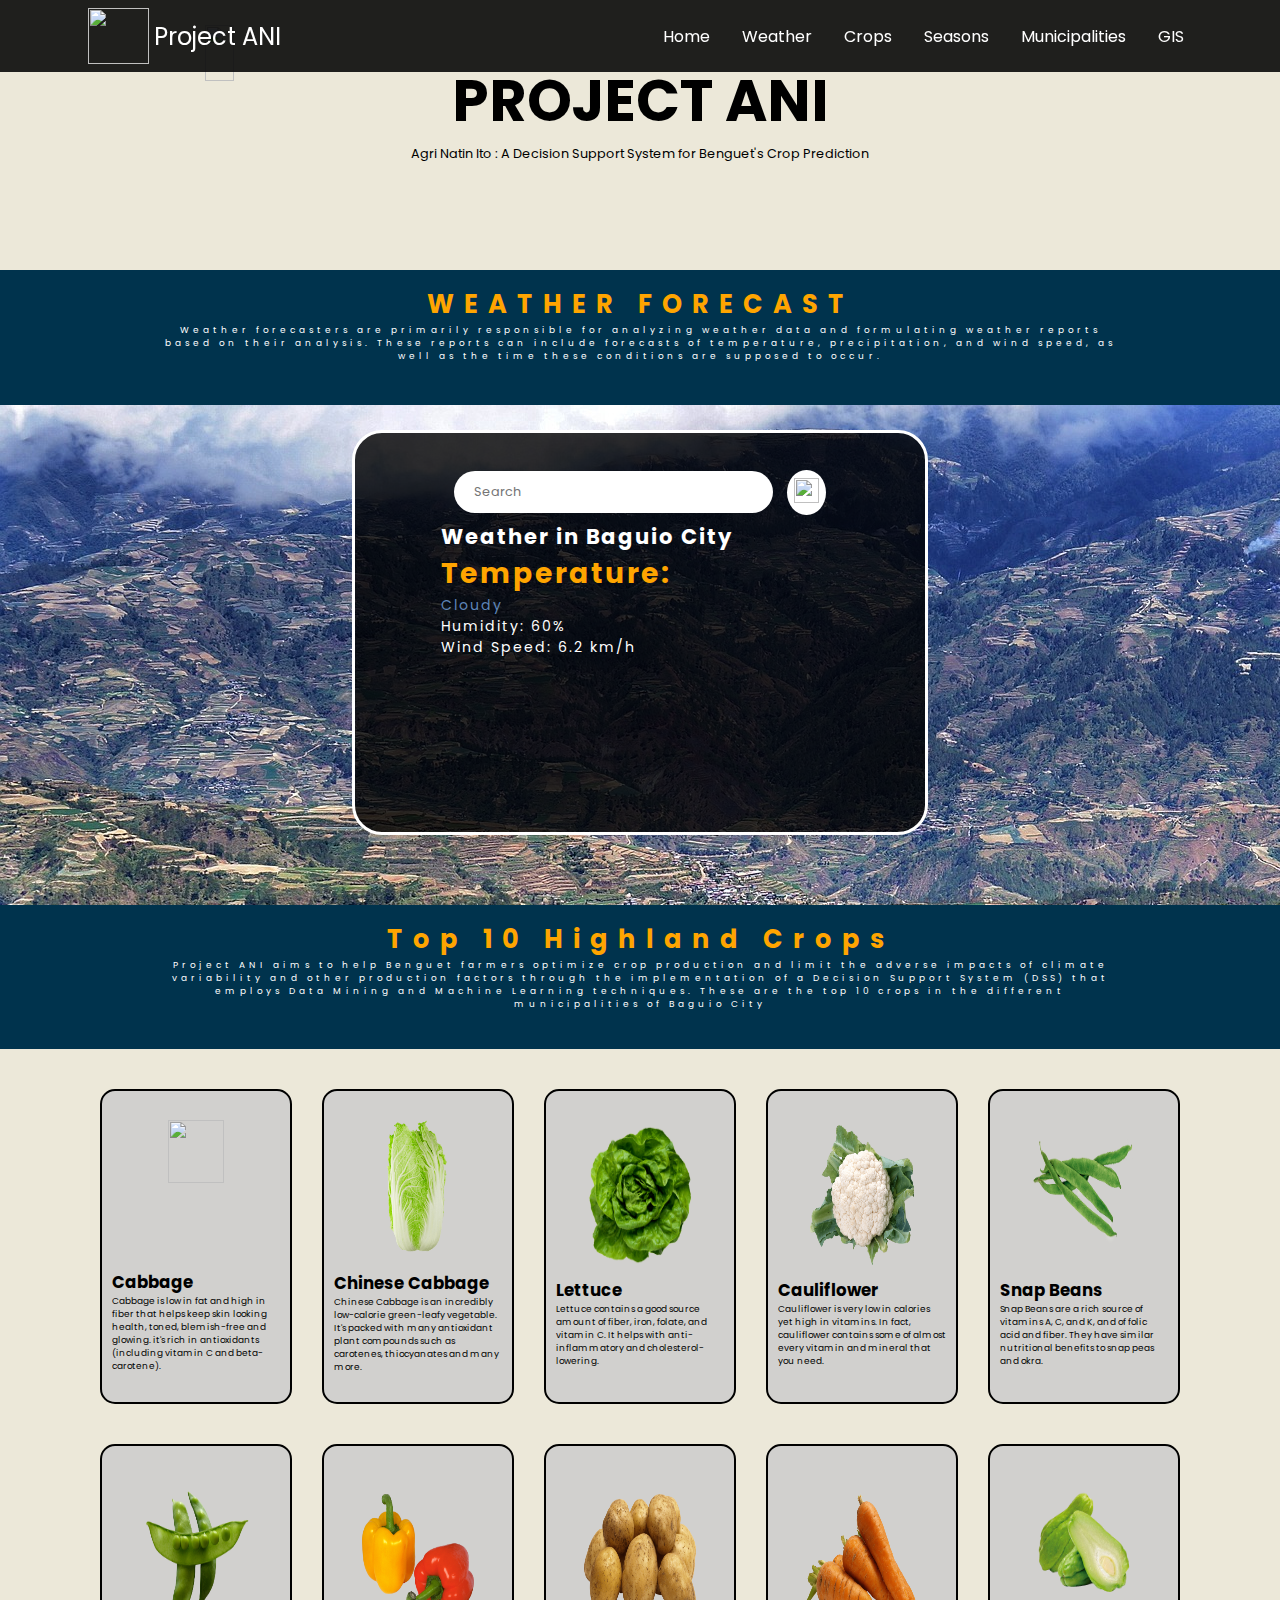
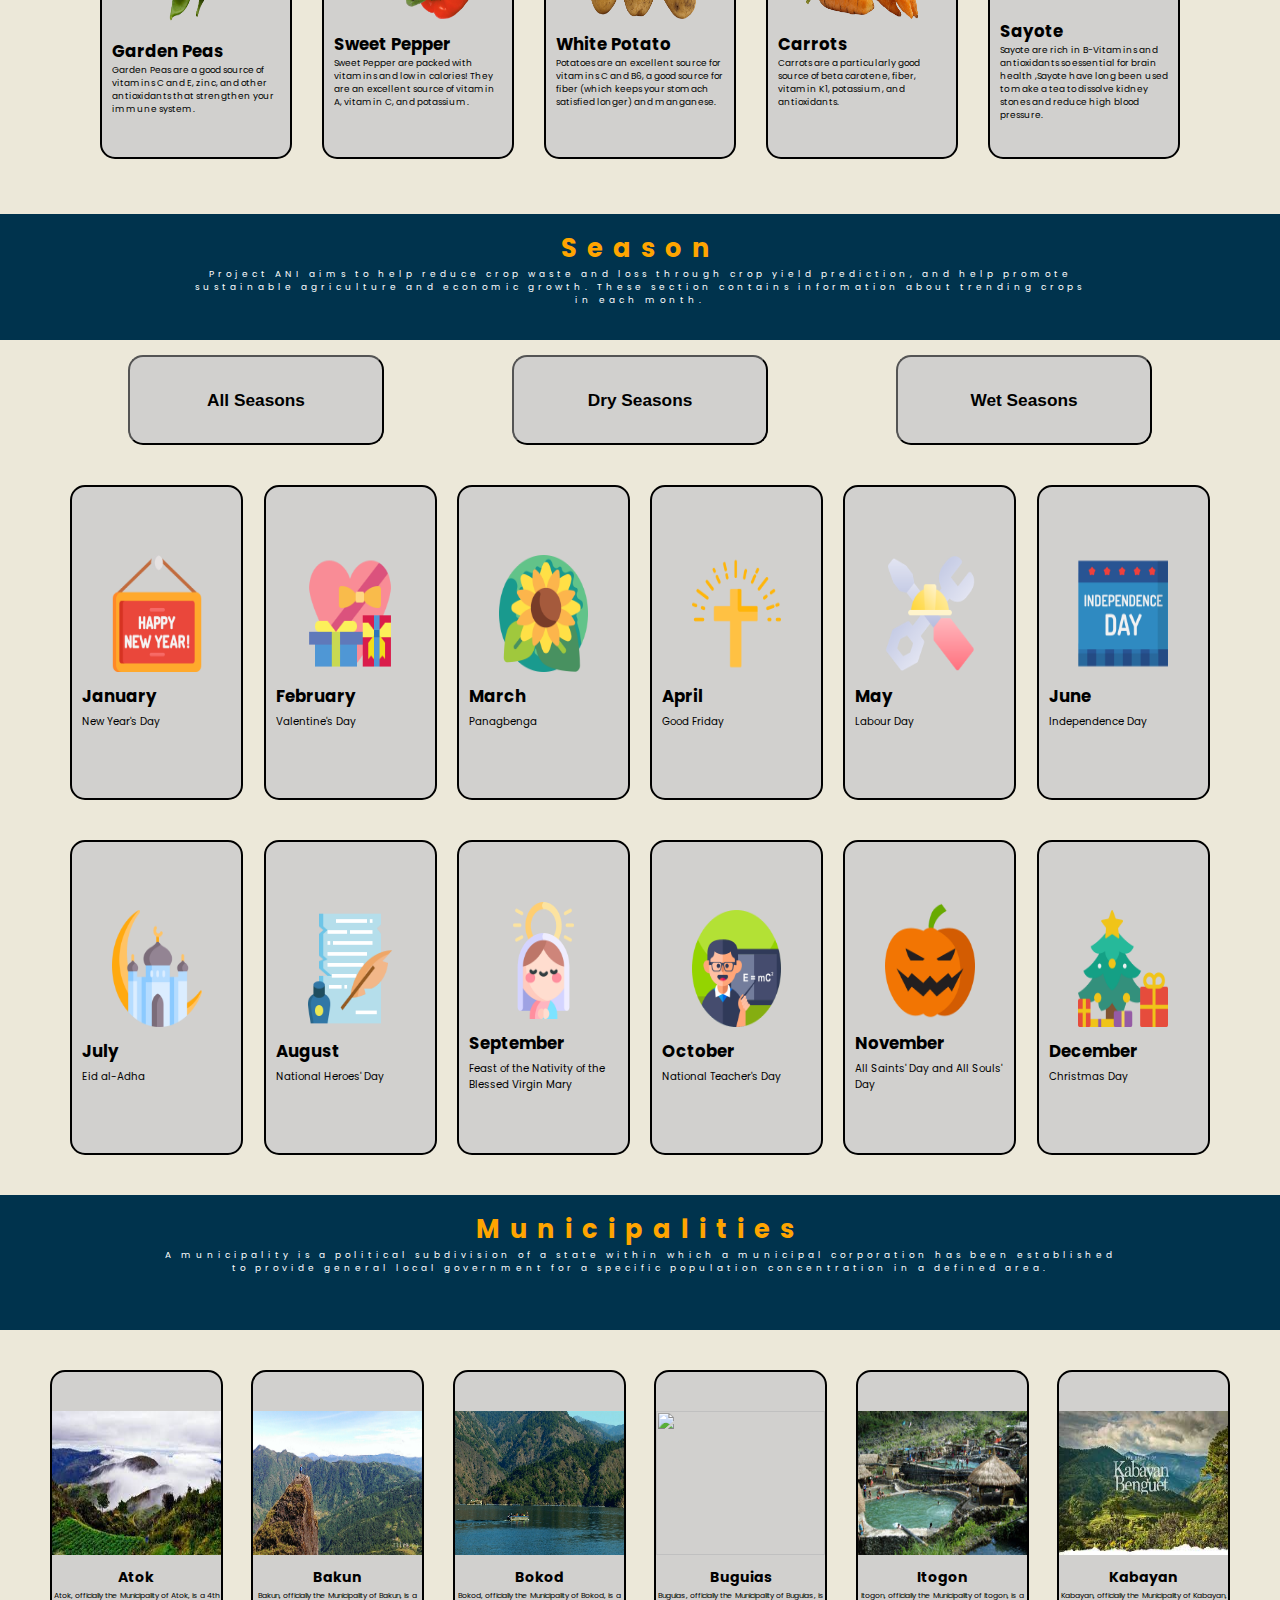
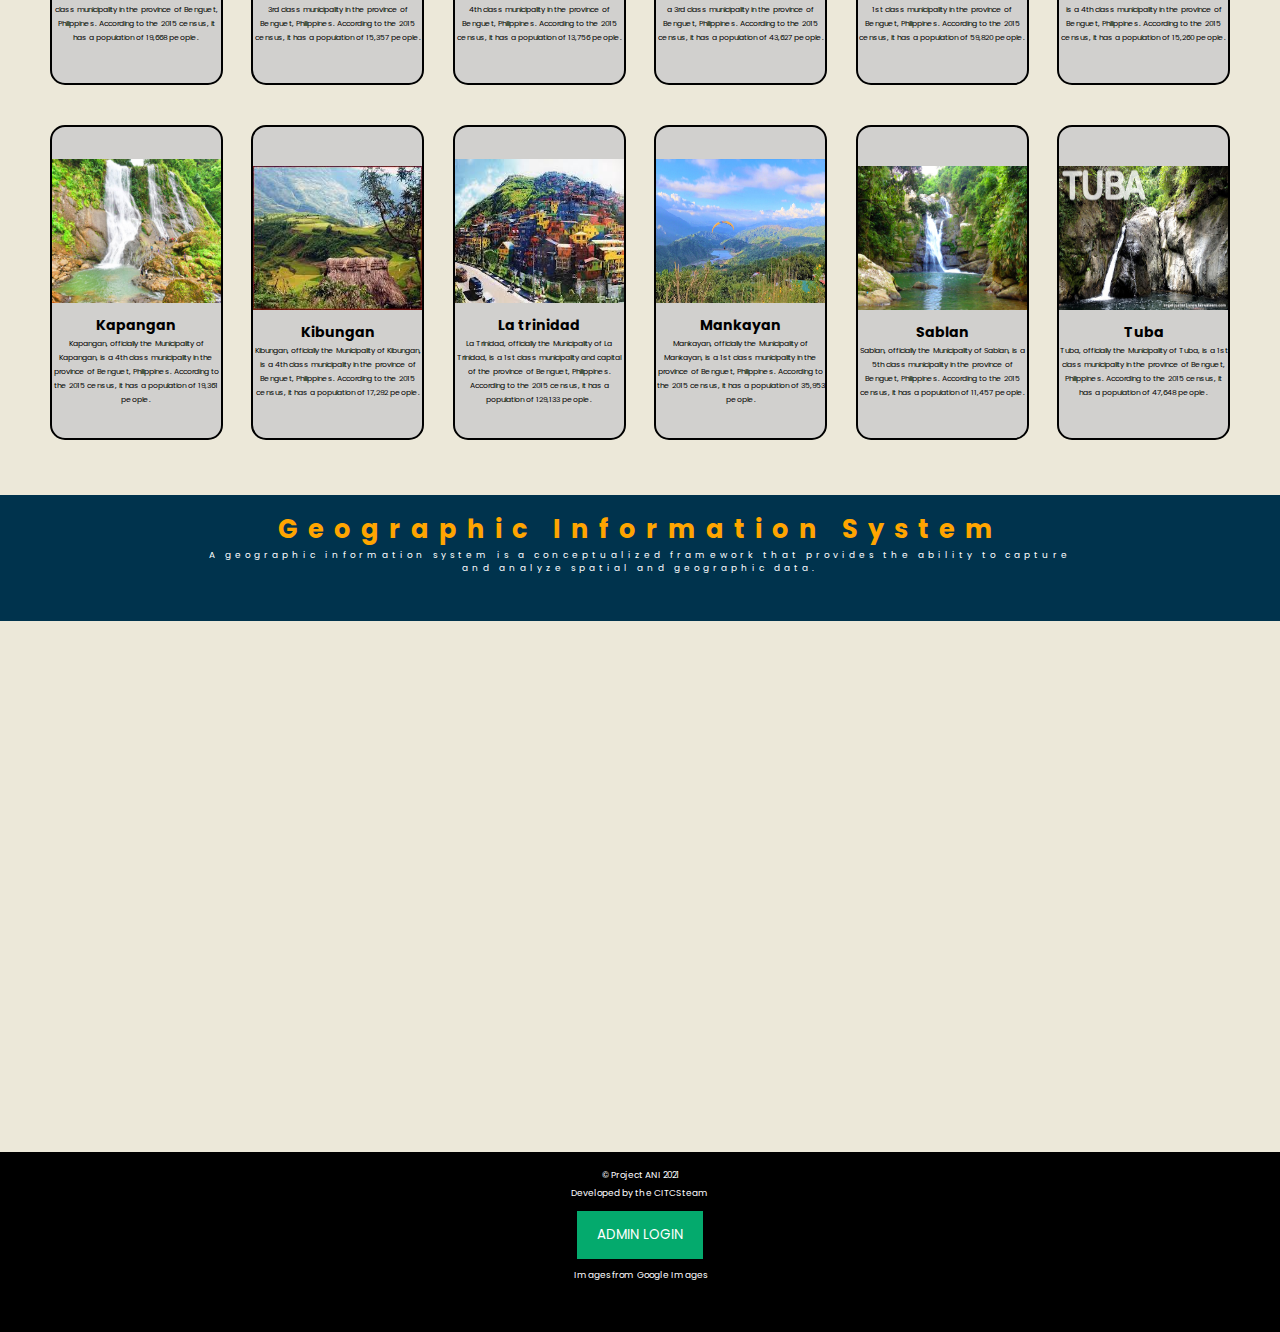
==== commit bc831de5: "Jeune" ====
--- a/Index.html
+++ b/Index.html
@@ -1375,7 +1375,7 @@
         <!--Footer and Admin-->
         <div class="footer">
             <p>© Project ANI 2021</p>
-            <p>Made by the CITCS team</p>
+            <p>Developed by the CITCS team</p>
             <button onclick="document.getElementById('id01').style.display='block'" style="width:auto">ADMIN LOGIN</button>
             <div id="id01" class="modalfooter">
   
@@ -1449,74 +1449,474 @@
     var firstCropDesc = document.getElementById('first_crop_desc');
     var firstCropTitleModal = document.getElementById('first_crop_title_modal');
     var firstCropModalTips = document.getElementById('first_crop_modal_tips');
+    var firstCropInfo = document.getElementById('first_crop_info');
 
     // SecondCard
     var secondCropTitle = document.getElementById('second_crop_title');
     var secondCropDesc = document.getElementById('second_crop_desc');
     var secondCropTitleModal = document.getElementById('second_crop_title_modal');
     var secondCropModalTips = document.getElementById('second_crop_modal_tips');
+    var secondCropInfo = document.getElementById('second_crop_info');
 
     // ThirdCard
     var thirdCropTitle = document.getElementById('third_crop_title');
     var thirdCropDesc = document.getElementById('third_crop_desc');
     var thirdCropTitleModal = document.getElementById('third_crop_title_modal');
     var thirdCropModalTips = document.getElementById('third_crop_modal_tips');
+    var thirdCropInfo = document.getElementById('third_crop_info');
 
     // FourthCard
     var fourthCropTitle = document.getElementById('fourth_crop_title');
     var fourthCropDesc = document.getElementById('fourth_crop_desc');
     var fourthCropTitleModal = document.getElementById('fourth_crop_title_modal');
     var fourthCropModalTips = document.getElementById('fourth_crop_modal_tips');
+    var fourthCropInfo = document.getElementById('fourth_crop_info');
 
     // FifthCard
     var fifthCropTitle = document.getElementById('fifth_crop_title');
     var fifthCropDesc = document.getElementById('fifth_crop_desc');
     var fifthCropTitleModal = document.getElementById('fifth_crop_title_modal');
     var fifthCropModalTips = document.getElementById('fifth_crop_modal_tips');
+    var fifthCropInfo = document.getElementById('fifth_crop_info');
 
     // SixthCard
     var sixthCropTitle = document.getElementById('sixth_crop_title');
     var sixthCropDesc = document.getElementById('sixth_crop_desc');
     var sixthCropTitleModal = document.getElementById('sixth_crop_title_modal');
     var sixthCropModalTips = document.getElementById('sixth_crop_modal_tips');
+    var sixthCropInfo = document.getElementById('sixth_crop_info');
 
     // SeventhCard
     var seventhCropTitle = document.getElementById('seventh_crop_title');
     var seventhCropDesc = document.getElementById('seventh_crop_desc');
     var seventhCropTitleModal = document.getElementById('seventh_crop_title_modal');
     var seventhCropModalTips = document.getElementById('seventh_crop_modal_tips');
+    var seventhCropInfo = document.getElementById('seventh_crop_info');
 
     // EightCard
     var eightCropTitle = document.getElementById('eight_crop_title');
     var eightCropDesc = document.getElementById('eight_crop_desc');
     var eightCropTitleModal = document.getElementById('eight_crop_title_modal');
     var eightCropModalTips = document.getElementById('eight_crop_modal_tips');
+    var eightCropInfo = document.getElementById('eight_crop_info');
 
     // NinthCard
     var ninthCropTitle = document.getElementById('ninth_crop_title');
     var ninthCropDesc = document.getElementById('ninth_crop_desc');
     var ninthCropTitleModal = document.getElementById('ninth_crop_title_modal');
     var ninthCropModalTips = document.getElementById('ninth_crop_modal_tips');
+    var ninthCropInfo = document.getElementById('ninth_crop_info');
 
     // TenthCard
     var tenthCropTitle = document.getElementById('tenth_crop_title');
     var tenthCropDesc = document.getElementById('tenth_crop_desc');
     var tenthCropTitleModal = document.getElementById('tenth_crop_title_modal');
     var tenthCropModalTips = document.getElementById('tenth_crop_modal_tips');
+    var tenthCropInfo = document.getElementById('tenth_crop_info');
+
+
+    // ## SEASONS VARIABLES ## //
+
+    // January
+    var S1stDesc = document.getElementById('1st_desc');
+    var S1stInfo = document.getElementById('1st_info');
+
+    // February
+    var S2ndDesc = document.getElementById('2nd_desc');
+    var S2ndInfo = document.getElementById('2nd_info');
+
+    // March
+    var S3rdDesc = document.getElementById('3rd_desc');
+    var S3rdInfo = document.getElementById('3rd_info');
+
+    // April
+    var S4thDesc = document.getElementById('4th_desc');
+    var S4thInfo = document.getElementById('4th_info');
+
+    // May
+    var S5thDesc = document.getElementById('5th_desc');
+    var S5thInfo = document.getElementById('5th_info');
+
+    // June
+    var S6thDesc = document.getElementById('6th_desc');
+    var S6thInfo = document.getElementById('6th_info');
+
+    // July
+    var S7thDesc = document.getElementById('7th_desc');
+    var S7thInfo = document.getElementById('7th_info');
+
+    // August
+    var S8thDesc = document.getElementById('8th_desc');
+    var S8thInfo = document.getElementById('8th_info');
+
+    // September
+    var S9thDesc = document.getElementById('9th_desc');
+    var S9thInfo = document.getElementById('9th_info');
+
+    // October
+    var S10thDesc = document.getElementById('10th_desc');
+    var S10thInfo = document.getElementById('10th_info');
+
+    // November
+    var S11thDesc = document.getElementById('11th_desc');
+    var S11thInfo = document.getElementById('11th_info');
+
+    // December
+    var S12thDesc = document.getElementById('12th_desc');
+    var S12thInfo = document.getElementById('12th_info');
+
+
+    // ## Municipalities Variables ## //
+
+    var atokDesc = document.getElementById('atok_desc');
+    var atokInfo = document.getElementById('atok_info');
+
+    var bakunDesc = document.getElementById('bakun_desc');
+    var bakunInfo = document.getElementById('bakun_info');
+
+    var bokodDesc = document.getElementById('bokod_desc');
+    var bokodInfo = document.getElementById('bokod_info');
+
+    var buguiasDesc = document.getElementById('buguias_desc');
+    var buguiasInfo = document.getElementById('buguias_info');
+
+    var itogonDesc = document.getElementById('itogon_desc');
+    var itogonInfo = document.getElementById('itogon_info');
+
+    var kabayanDesc = document.getElementById('kabayan_desc');
+    var kabayanInfo = document.getElementById('kabayan_info');
+
+    var kapanganDesc = document.getElementById('kapangan_desc');
+    var kapanganInfo = document.getElementById('kapangan_info');
+
+    var kibunganDesc = document.getElementById('kibungan_desc');
+    var kibunganInfo = document.getElementById('kibungan_info');
+
+    var latDesc = document.getElementById('latrinidad_desc');
+    var latInfo = document.getElementById('latrinidad_info');
+
+    var mankayanDesc = document.getElementById('mankayan_desc');
+    var mankayanInfo = document.getElementById('mankayan_info');
+
+    var sablanDesc = document.getElementById('sablan_desc');
+    var sablanInfo = document.getElementById('sablan_info');
+
+    var tubaDesc = document.getElementById('tuba_desc');
+    var tubaInfo = document.getElementById('tuba_info');
 
 
     // Fetching First Data in Crops
     firestore.collection('crops').where('id', '==', '1st').get()
     .then( (querySnapshot) => {
         if(querySnapshot.docs[0].exists){
-            console.log(querySnapshot.docs[0].data());
             firstCropTitle.innerHTML = querySnapshot.docs[0].data().name;
-            firstCropDesc.innerHTML = querySnapshot.docs[0].data().information;
+            firstCropDesc.innerHTML = querySnapshot.docs[0].data().benefit;
+            firstCropInfo.innerHTML = querySnapshot.docs[0].data().information;
             firstCropTitleModal.innerHTML = querySnapshot.docs[0].data().name;
             firstCropModalTips.innerHTML = querySnapshot.docs[0].data().tips;
         }
     })
 
+    firestore.collection('crops').where('id', '==', '2nd').get()
+    .then( (querySnapshot) => {
+        if(querySnapshot.docs[0].exists){
+            secondCropTitle.innerHTML = querySnapshot.docs[0].data().name;
+            secondCropDesc.innerHTML = querySnapshot.docs[0].data().benefit;
+            secondCropInfo.innerHTML = querySnapshot.docs[0].data().information;
+            secondCropTitleModal.innerHTML = querySnapshot.docs[0].data().name;
+            secondCropModalTips.innerHTML = querySnapshot.docs[0].data().tips;
+        }
+    })
+
+    firestore.collection('crops').where('id', '==', '3rd').get()
+    .then( (querySnapshot) => {
+        if(querySnapshot.docs[0].exists){
+            thirdCropTitle.innerHTML = querySnapshot.docs[0].data().name;
+            thirdCropDesc.innerHTML = querySnapshot.docs[0].data().benefit;
+            thirdCropInfo.innerHTML = querySnapshot.docs[0].data().information;
+            thirdCropTitleModal.innerHTML = querySnapshot.docs[0].data().name;
+            thirdCropModalTips.innerHTML = querySnapshot.docs[0].data().tips;
+        }
+    })
+
+    firestore.collection('crops').where('id', '==', '4th').get()
+    .then( (querySnapshot) => {
+        if(querySnapshot.docs[0].exists){
+            fourthCropTitle.innerHTML = querySnapshot.docs[0].data().name;
+            fourthCropDesc.innerHTML = querySnapshot.docs[0].data().benefit;
+            fourthCropInfo.innerHTML = querySnapshot.docs[0].data().information;
+            fourthCropTitleModal.innerHTML = querySnapshot.docs[0].data().name;
+            fourthCropModalTips.innerHTML = querySnapshot.docs[0].data().tips;
+        }
+    })
+
+    firestore.collection('crops').where('id', '==', '5th').get()
+    .then( (querySnapshot) => {
+        if(querySnapshot.docs[0].exists){
+            console.log(querySnapshot.docs[0].data());
+            fifthCropTitle.innerHTML = querySnapshot.docs[0].data().name;
+            fifthCropDesc.innerHTML = querySnapshot.docs[0].data().benefit;
+            fifthCropInfo.innerHTML = querySnapshot.docs[0].data().information;
+            fifthCropTitleModal.innerHTML = querySnapshot.docs[0].data().name;
+            fifthCropModalTips.innerHTML = querySnapshot.docs[0].data().tips;
+        }
+    })
+
+    firestore.collection('crops').where('id', '==', '6th').get()
+    .then( (querySnapshot) => {
+        if(querySnapshot.docs[0].exists){
+            sixthCropTitle.innerHTML = querySnapshot.docs[0].data().name;
+            sixthCropDesc.innerHTML = querySnapshot.docs[0].data().benefit;
+            sixthCropInfo.innerHTML = querySnapshot.docs[0].data().information;
+            sixthCropTitleModal.innerHTML = querySnapshot.docs[0].data().name;
+            sixthCropModalTips.innerHTML = querySnapshot.docs[0].data().tips;
+        }
+    })
+
+    firestore.collection('crops').where('id', '==', '7th').get()
+    .then( (querySnapshot) => {
+        if(querySnapshot.docs[0].exists){
+            seventhCropTitle.innerHTML = querySnapshot.docs[0].data().name;
+            seventhCropDesc.innerHTML = querySnapshot.docs[0].data().benefit;
+            seventhCropInfo.innerHTML = querySnapshot.docs[0].data().information;
+            seventhCropTitleModal.innerHTML = querySnapshot.docs[0].data().name;
+            seventhCropModalTips.innerHTML = querySnapshot.docs[0].data().tips;
+        }
+    })
+
+    firestore.collection('crops').where('id', '==', '8th').get()
+    .then( (querySnapshot) => {
+        if(querySnapshot.docs[0].exists){
+            eightCropTitle.innerHTML = querySnapshot.docs[0].data().name;
+            eightCropDesc.innerHTML = querySnapshot.docs[0].data().benefit;
+            eightCropInfo.innerHTML = querySnapshot.docs[0].data().information;
+            eightCropTitleModal.innerHTML = querySnapshot.docs[0].data().name;
+            eightCropModalTips.innerHTML = querySnapshot.docs[0].data().tips;
+        }
+    })
+
+    firestore.collection('crops').where('id', '==', '9th').get()
+    .then( (querySnapshot) => {
+        if(querySnapshot.docs[0].exists){
+            ninthCropTitle.innerHTML = querySnapshot.docs[0].data().name;
+            ninthCropDesc.innerHTML = querySnapshot.docs[0].data().benefit;
+            ninthCropInfo.innerHTML = querySnapshot.docs[0].data().information;
+            ninthCropTitleModal.innerHTML = querySnapshot.docs[0].data().name;
+            ninthCropModalTips.innerHTML = querySnapshot.docs[0].data().tips;
+        }
+    })
+
+    firestore.collection('crops').where('id', '==', '10th').get()
+    .then( (querySnapshot) => {
+        if(querySnapshot.docs[0].exists){
+            tenthCropTitle.innerHTML = querySnapshot.docs[0].data().name;
+            tenthCropDesc.innerHTML = querySnapshot.docs[0].data().benefit;
+            tenthCropInfo.innerHTML = querySnapshot.docs[0].data().information;
+            tenthCropTitleModal.innerHTML = querySnapshot.docs[0].data().name;
+            tenthCropModalTips.innerHTML = querySnapshot.docs[0].data().tips;
+        }
+    })
+
+    firestore.collection('seasons').where('id', '==', '1st').get()
+    .then( (querySnapshot) => {
+        if(querySnapshot.docs[0].exists){
+            S1stDesc.innerHTML = querySnapshot.docs[0].data().description;
+            S1stInfo.innerHTML = querySnapshot.docs[0].data().information;
+        }
+    });
+
+    firestore.collection('seasons').where('id', '==', '1st').get()
+    .then( (querySnapshot) => {
+        if(querySnapshot.docs[0].exists){
+            S1stDesc.innerHTML = querySnapshot.docs[0].data().description;
+            S1stInfo.innerHTML = querySnapshot.docs[0].data().information;
+        }
+    });
+
+    firestore.collection('seasons').where('id', '==', '2nd').get()
+    .then( (querySnapshot) => {
+        if(querySnapshot.docs[0].exists){
+            S2ndDesc.innerHTML = querySnapshot.docs[0].data().description;
+            S2ndInfo.innerHTML = querySnapshot.docs[0].data().information;
+        }
+    });
+
+    firestore.collection('seasons').where('id', '==', '3rd').get()
+    .then( (querySnapshot) => {
+        if(querySnapshot.docs[0].exists){
+            S3rdDesc.innerHTML = querySnapshot.docs[0].data().description;
+            S3rdInfo.innerHTML = querySnapshot.docs[0].data().information;
+        }
+    });
+
+    firestore.collection('seasons').where('id', '==', '4th').get()
+    .then( (querySnapshot) => {
+        if(querySnapshot.docs[0].exists){
+            S4thDesc.innerHTML = querySnapshot.docs[0].data().description;
+            S4thInfo.innerHTML = querySnapshot.docs[0].data().information;
+        }
+    });
+
+    firestore.collection('seasons').where('id', '==', '5th').get()
+    .then( (querySnapshot) => {
+        if(querySnapshot.docs[0].exists){
+            S5thDesc.innerHTML = querySnapshot.docs[0].data().description;
+            S5thInfo.innerHTML = querySnapshot.docs[0].data().information;
+        }
+    });
+
+    firestore.collection('seasons').where('id', '==', '6th').get()
+    .then( (querySnapshot) => {
+        if(querySnapshot.docs[0].exists){
+            S6thDesc.innerHTML = querySnapshot.docs[0].data().description;
+            S6thInfo.innerHTML = querySnapshot.docs[0].data().information;
+        }
+    });
+
+    firestore.collection('seasons').where('id', '==', '7th').get()
+    .then( (querySnapshot) => {
+        if(querySnapshot.docs[0].exists){
+            S7thDesc.innerHTML = querySnapshot.docs[0].data().description;
+            S7thInfo.innerHTML = querySnapshot.docs[0].data().information;
+        }
+    });
+
+    firestore.collection('seasons').where('id', '==', '8th').get()
+    .then( (querySnapshot) => {
+        if(querySnapshot.docs[0].exists){
+            S8thDesc.innerHTML = querySnapshot.docs[0].data().description;
+            S8thInfo.innerHTML = querySnapshot.docs[0].data().information;
+        }
+    });
+
+    firestore.collection('seasons').where('id', '==', '9th').get()
+    .then( (querySnapshot) => {
+        if(querySnapshot.docs[0].exists){
+            S9thDesc.innerHTML = querySnapshot.docs[0].data().description;
+            S9thInfo.innerHTML = querySnapshot.docs[0].data().information;
+        }
+    });
+
+    firestore.collection('seasons').where('id', '==', '10th').get()
+    .then( (querySnapshot) => {
+        if(querySnapshot.docs[0].exists){
+            S10thDesc.innerHTML = querySnapshot.docs[0].data().description;
+            S10thInfo.innerHTML = querySnapshot.docs[0].data().information;
+        }
+    });
+
+    firestore.collection('seasons').where('id', '==', '11th').get()
+    .then( (querySnapshot) => {
+        if(querySnapshot.docs[0].exists){
+            S11thDesc.innerHTML = querySnapshot.docs[0].data().description;
+            S11thInfo.innerHTML = querySnapshot.docs[0].data().information;
+        }
+    });
+
+    firestore.collection('seasons').where('id', '==', '12th').get()
+    .then( (querySnapshot) => {
+        if(querySnapshot.docs[0].exists){
+            S12thDesc.innerHTML = querySnapshot.docs[0].data().description;
+            S12thInfo.innerHTML = querySnapshot.docs[0].data().information;
+        }
+    });
+
+    firestore.collection('municipalities').where('id', '==', '1st').get()
+    .then( (querySnapshot) => {
+        if(querySnapshot.docs[0].exists){
+            atokDesc.innerHTML = querySnapshot.docs[0].data().description;
+            atokInfo.innerHTML = querySnapshot.docs[0].data().information;
+        }
+    });
+
+    firestore.collection('municipalities').where('id', '==', '2nd').get()
+    .then( (querySnapshot) => {
+        if(querySnapshot.docs[0].exists){
+            bakunDesc.innerHTML = querySnapshot.docs[0].data().description;
+            bakunInfo.innerHTML = querySnapshot.docs[0].data().information;
+        }
+    });
+
+    firestore.collection('municipalities').where('id', '==', '3rd').get()
+    .then( (querySnapshot) => {
+        if(querySnapshot.docs[0].exists){
+            bokodDesc.innerHTML = querySnapshot.docs[0].data().description;
+            bokodInfo.innerHTML = querySnapshot.docs[0].data().information;
+        }
+    });
+
+    firestore.collection('municipalities').where('id', '==', '4th').get()
+    .then( (querySnapshot) => {
+        if(querySnapshot.docs[0].exists){
+            buguiasDesc.innerHTML = querySnapshot.docs[0].data().description;
+            buguiasInfo.innerHTML = querySnapshot.docs[0].data().information;
+        }
+    });
+
+    firestore.collection('municipalities').where('id', '==', '5th').get()
+    .then( (querySnapshot) => {
+        if(querySnapshot.docs[0].exists){
+            itogonDesc.innerHTML = querySnapshot.docs[0].data().description;
+            itogonInfo.innerHTML = querySnapshot.docs[0].data().information;
+        }
+    });
+
+    firestore.collection('municipalities').where('id', '==', '6th').get()
+    .then( (querySnapshot) => {
+        if(querySnapshot.docs[0].exists){
+            kabayanDesc.innerHTML = querySnapshot.docs[0].data().description;
+            kabayanInfo.innerHTML = querySnapshot.docs[0].data().information;
+        }
+    });
+
+    firestore.collection('municipalities').where('id', '==', '7th').get()
+    .then( (querySnapshot) => {
+        if(querySnapshot.docs[0].exists){
+            kapanganDesc.innerHTML = querySnapshot.docs[0].data().description;
+            kapanganInfo.innerHTML = querySnapshot.docs[0].data().information;
+        }
+    });
+
+    firestore.collection('municipalities').where('id', '==', '8th').get()
+    .then( (querySnapshot) => {
+        if(querySnapshot.docs[0].exists){
+            kibunganDesc.innerHTML = querySnapshot.docs[0].data().description;
+            kibunganInfo.innerHTML = querySnapshot.docs[0].data().information;
+        }
+    });
+
+    firestore.collection('municipalities').where('id', '==', '9th').get()
+    .then( (querySnapshot) => {
+        if(querySnapshot.docs[0].exists){
+            latDesc.innerHTML = querySnapshot.docs[0].data().description;
+            latInfo.innerHTML = querySnapshot.docs[0].data().information;
+        }
+    });
+
+    firestore.collection('municipalities').where('id', '==', '10th').get()
+    .then( (querySnapshot) => {
+        if(querySnapshot.docs[0].exists){
+            mankayanDesc.innerHTML = querySnapshot.docs[0].data().description;
+            mankayanInfo.innerHTML = querySnapshot.docs[0].data().information;
+        }
+    });
+
+    firestore.collection('municipalities').where('id', '==', '11th').get()
+    .then( (querySnapshot) => {
+        if(querySnapshot.docs[0].exists){
+            sablanDesc.innerHTML = querySnapshot.docs[0].data().description;
+            sablanInfo.innerHTML = querySnapshot.docs[0].data().information;
+        }
+    });
+
+    firestore.collection('municipalities').where('id', '==', '12th').get()
+    .then( (querySnapshot) => {
+        if(querySnapshot.docs[0].exists){
+            tubaDesc.innerHTML = querySnapshot.docs[0].data().description;
+            tubaInfo.innerHTML = querySnapshot.docs[0].data().information;
+        }
+    });
+
 
 </script>
 </html>